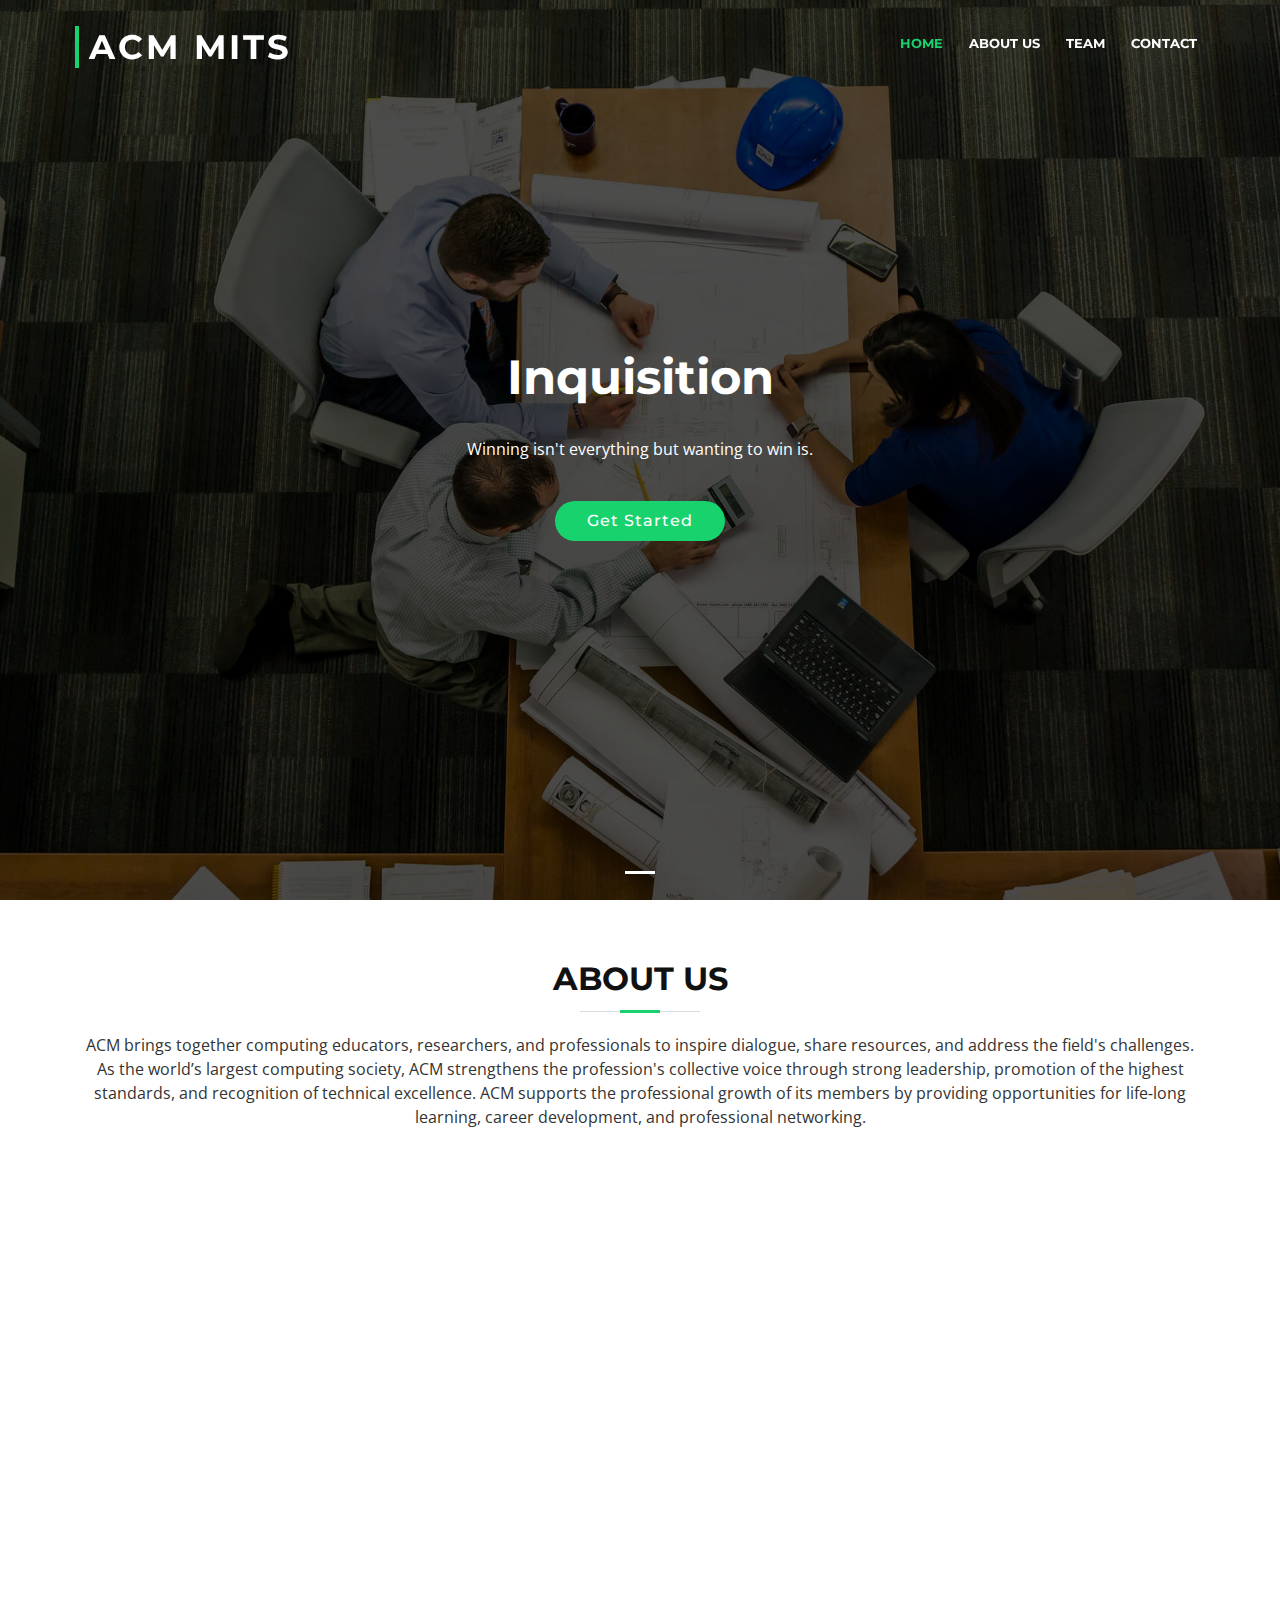
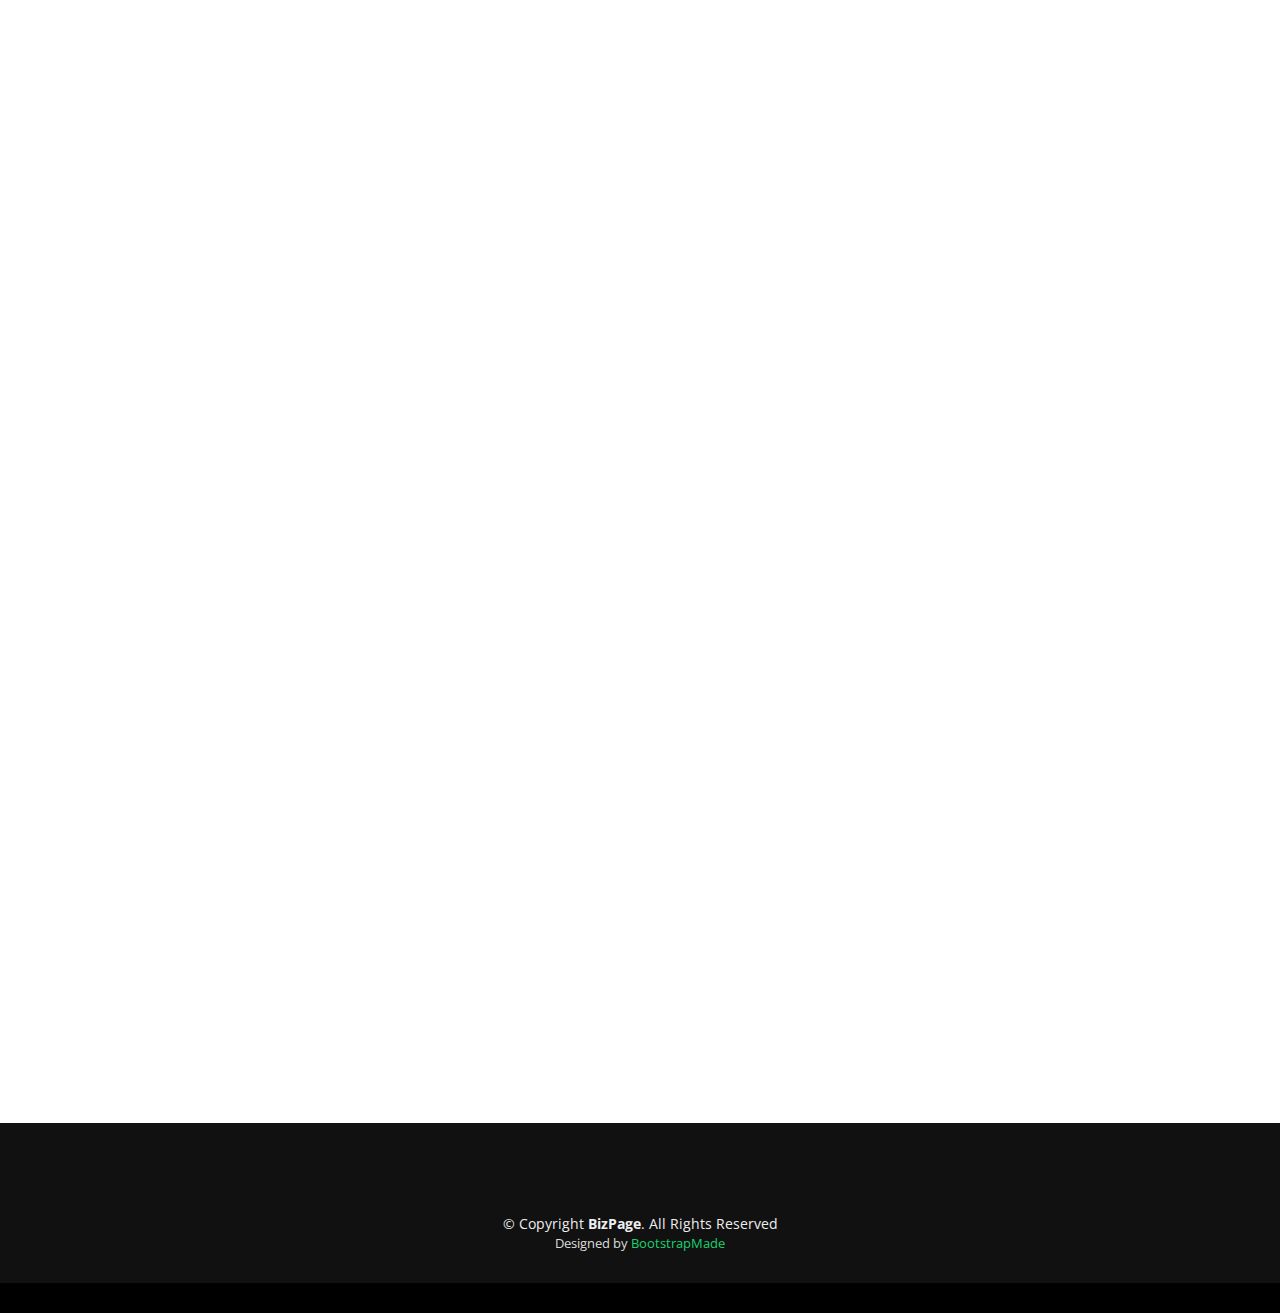
==== index.html @ 40d9eff8 "first Commit" ====
<!DOCTYPE html>
<html lang="en">
<head>
  <meta charset="utf-8">
  <title>BizPage Bootstrap Template</title>
  <meta content="width=device-width, initial-scale=1.0" name="viewport">
  <meta content="" name="keywords">
  <meta content="" name="description">

  <!-- Favicons -->
  <link href="img/favicon.png" rel="icon">
  <link href="img/apple-touch-icon.png" rel="apple-touch-icon">

  <!-- Google Fonts -->
  <link href="https://fonts.googleapis.com/css?family=Open+Sans:300,300i,400,400i,700,700i|Montserrat:300,400,500,700" rel="stylesheet">

  <!-- Bootstrap CSS File -->
  <link href="lib/bootstrap/css/bootstrap.min.css" rel="stylesheet">

  <!-- Libraries CSS Files -->
  <link href="lib/font-awesome/css/font-awesome.min.css" rel="stylesheet">
  <link href="lib/animate/animate.min.css" rel="stylesheet">
  <link href="lib/ionicons/css/ionicons.min.css" rel="stylesheet">
  <link href="lib/owlcarousel/assets/owl.carousel.min.css" rel="stylesheet">
  <link href="lib/lightbox/css/lightbox.min.css" rel="stylesheet">

  <!-- Main Stylesheet File -->
  <link href="css/style.css" rel="stylesheet">

  <!-- =======================================================
    Theme Name: BizPage
    Theme URL: https://bootstrapmade.com/bizpage-bootstrap-business-template/
    Author: BootstrapMade.com
    License: https://bootstrapmade.com/license/
  ======================================================= -->
</head>

<body>

  <!--==========================
    Header
  ============================-->
  <header id="header">
    <div class="container-fluid">

      <div id="logo" class="pull-left">
        <h1><a href="#intro" class="scrollto">ACM MITS</a></h1>
        <!-- Uncomment below if you prefer to use an image logo -->
        <!-- <a href="#intro"><img src="img/logo.png" alt="" title="" /></a>-->
      </div>

      <nav id="nav-menu-container">
        <ul class="nav-menu">
          <li class="menu-active"><a href="#intro">Home</a></li>
          <li><a href="#about">About Us</a></li>
         
          <li><a href="#team">Team</a></li>
         
          <li><a href="#contact">Contact</a></li>
        </ul>
      </nav><!-- #nav-menu-container -->
    </div>
  </header><!-- #header -->

  <!--==========================
    Intro Section
  ============================-->
  <section id="intro">
    <div class="intro-container">
      <div id="introCarousel" class="carousel  slide carousel-fade" data-ride="carousel">

        <ol class="carousel-indicators"></ol>

        <div class="carousel-inner" role="listbox">

          <div class="carousel-item active">
            <div class="carousel-background"><img src="img/intro-carousel/1.jpg" alt=""></div>
            <div class="carousel-container">
              <div class="carousel-content">
                <h2>Inquisition</h2>
                <p>Winning isn't everything but wanting to win is.</p>
                <a href="#Sign-in-with-google" class="btn-get-started scrollto">Get Started</a>
              </div>
            </div>
          </div>
        </div>
      </div>
    </div>
  </section><!-- #intro -->

  <main id="main">

    <!--==========================
      Featured Services Section
    ============================-->
<!-- #featured-services -->

    <!--==========================
      About Us Section
    ============================-->
    <section id="about">
      <div class="container">

        <header class="section-header">
          <h3>About Us</h3>
          <p>ACM brings together computing educators, researchers, and professionals to inspire dialogue, share resources, and address the field's challenges. As the world’s largest computing society, ACM strengthens the profession's collective voice through strong leadership, promotion of the highest standards, and recognition of technical excellence. ACM supports the professional growth of its members by providing opportunities for life‐long learning, career development, and professional networking.
</p>
        </header>

        <div class="row about-cols">

          <div class="col-md-4 wow fadeInUp">
            <div class="about-col">
              <div class="img">
                <img src="img/about-mission.jpg" alt="" class="img-fluid">
                <div class="icon"><i class="ion-ios-speedometer-outline"></i></div>
              </div>
              <h2 class="title"><a href="#">Our Mission</a></h2>
              <p>
                Lorem ipsum dolor sit amet, consectetur elit, sed do eiusmod tempor ut labore et dolore magna aliqua. Ut enim ad minim veniam, quis nostrud exercitation ullamco laboris nisi ut aliquip ex ea commodo consequat.
              </p>
            </div>
          </div>

          <div class="col-md-4 wow fadeInUp" data-wow-delay="0.1s">
            <div class="about-col">
              <div class="img">
                <img src="img/about-plan.jpg" alt="" class="img-fluid">
                <div class="icon"><i class="ion-ios-list-outline"></i></div>
              </div>
              <h2 class="title"><a href="#">Our Plan</a></h2>
              <p>
                Sed ut perspiciatis unde omnis iste natus error sit voluptatem  doloremque laudantium, totam rem aperiam, eaque ipsa quae ab illo inventore veritatis et quasi architecto beatae vitae dicta sunt explicabo.
              </p>
            </div>
          </div>

          <div class="col-md-4 wow fadeInUp" data-wow-delay="0.2s">
            <div class="about-col">
              <div class="img">
                <img src="img/about-vision.jpg" alt="" class="img-fluid">
                <div class="icon"><i class="ion-ios-eye-outline"></i></div>
              </div>
              <h2 class="title"><a href="#">Our Vision</a></h2>
              <p>
                Nemo enim ipsam voluptatem quia voluptas sit aut odit aut fugit, sed quia magni dolores eos qui ratione voluptatem sequi nesciunt Neque porro quisquam est, qui dolorem ipsum quia dolor sit amet.
              </p>
            </div>
          </div>

        </div>

      </div>
    </section><!-- #about -->

   
   

  

    <!--==========================
      Team Section
    ============================-->
    <section id="team">
      <div class="container">
        <div class="section-header wow fadeInUp">
          <h3>Team</h3>
          <p>Sed ut perspiciatis unde omnis iste natus error sit voluptatem accusantium doloremque</p>
        </div>

        <div class="row">

          <div class="col-lg-3 col-md-6 wow fadeInUp">
            <div class="member">
              <img src="img/team-1.jpg" class="img-fluid" alt="">
              <div class="member-info">
                <div class="member-info-content">
                  <h4>Walter White</h4>
                  <span>Chief Executive Officer</span>
                  <div class="social">
                    <a href=""><i class="fa fa-twitter"></i></a>
                    <a href=""><i class="fa fa-facebook"></i></a>
                    <a href=""><i class="fa fa-google-plus"></i></a>
                    <a href=""><i class="fa fa-linkedin"></i></a>
                  </div>
                </div>
              </div>
            </div>
          </div>

          <div class="col-lg-3 col-md-6 wow fadeInUp" data-wow-delay="0.1s">
            <div class="member">
              <img src="img/team-2.jpg" class="img-fluid" alt="">
              <div class="member-info">
                <div class="member-info-content">
                  <h4>Sarah Jhonson</h4>
                  <span>Product Manager</span>
                  <div class="social">
                    <a href=""><i class="fa fa-twitter"></i></a>
                    <a href=""><i class="fa fa-facebook"></i></a>
                    <a href=""><i class="fa fa-google-plus"></i></a>
                    <a href=""><i class="fa fa-linkedin"></i></a>
                  </div>
                </div>
              </div>
            </div>
          </div>

          <div class="col-lg-3 col-md-6 wow fadeInUp" data-wow-delay="0.2s">
            <div class="member">
              <img src="img/team-3.jpg" class="img-fluid" alt="">
              <div class="member-info">
                <div class="member-info-content">
                  <h4>William Anderson</h4>
                  <span>CTO</span>
                  <div class="social">
                    <a href=""><i class="fa fa-twitter"></i></a>
                    <a href=""><i class="fa fa-facebook"></i></a>
                    <a href=""><i class="fa fa-google-plus"></i></a>
                    <a href=""><i class="fa fa-linkedin"></i></a>
                  </div>
                </div>
              </div>
            </div>
          </div>

          <div class="col-lg-3 col-md-6 wow fadeInUp" data-wow-delay="0.3s">
            <div class="member">
              <img src="img/team-4.jpg" class="img-fluid" alt="">
              <div class="member-info">
                <div class="member-info-content">
                  <h4>Amanda Jepson</h4>
                  <span>Accountant</span>
                  <div class="social">
                    <a href=""><i class="fa fa-twitter"></i></a>
                    <a href=""><i class="fa fa-facebook"></i></a>
                    <a href=""><i class="fa fa-google-plus"></i></a>
                    <a href=""><i class="fa fa-linkedin"></i></a>
                  </div>
                </div>
              </div>
            </div>
          </div>

        </div>

      </div>
    </section><!-- #team -->

    <!--==========================
      Contact Section
    ============================-->
    <section id="contact" class="section-bg wow fadeInUp">
      <div class="container">

        <div class="section-header">
          <h3>Contact Us</h3>
          <p>Sed ut perspiciatis unde omnis iste natus error sit voluptatem accusantium doloremque</p>
        </div>

        <div class="row contact-info">

          <div class="col-md-4">
            <div class="contact-address">
              <i class="ion-ios-location-outline"></i>
              <h3>Address</h3>
              <address>A108 Adam Street, NY 535022, USA</address>
            </div>
          </div>

          <div class="col-md-4">
            <div class="contact-phone">
              <i class="ion-ios-telephone-outline"></i>
              <h3>Phone Number</h3>
              <p><a href="tel:+155895548855">+1 5589 55488 55</a></p>
            </div>
          </div>

          <div class="col-md-4">
            <div class="contact-email">
              <i class="ion-ios-email-outline"></i>
              <h3>Email</h3>
              <p><a href="mailto:info@example.com">info@example.com</a></p>
            </div>
          </div>

        </div>

        

  </main>

  <!--==========================
    Footer
  ============================-->
  <footer id="footer">
    <div class="footer-top">
      <div class="container">
    
    </div>

    <div class="container">
      <div class="copyright">
        &copy; Copyright <strong>BizPage</strong>. All Rights Reserved
      </div>
      <div class="credits">
        <!--
          All the links in the footer should remain intact.
          You can delete the links only if you purchased the pro version.
          Licensing information: https://bootstrapmade.com/license/
          Purchase the pro version with working PHP/AJAX contact form: https://bootstrapmade.com/buy/?theme=BizPage
        -->
        Designed by <a href="https://bootstrapmade.com/">BootstrapMade</a>
      </div>
    </div>
  </footer><!-- #footer -->

  <a href="#" class="back-to-top"><i class="fa fa-chevron-up"></i></a>
  <!-- Uncomment below i you want to use a preloader -->
  <!-- <div id="preloader"></div> -->

  <!-- JavaScript Libraries -->
  <script src="lib/jquery/jquery.min.js"></script>
  <script src="lib/jquery/jquery-migrate.min.js"></script>
  <script src="lib/bootstrap/js/bootstrap.bundle.min.js"></script>
  <script src="lib/easing/easing.min.js"></script>
  <script src="lib/superfish/hoverIntent.js"></script>
  <script src="lib/superfish/superfish.min.js"></script>
  <script src="lib/wow/wow.min.js"></script>
  <script src="lib/waypoints/waypoints.min.js"></script>
  <script src="lib/counterup/counterup.min.js"></script>
  <script src="lib/owlcarousel/owl.carousel.min.js"></script>
  <script src="lib/isotope/isotope.pkgd.min.js"></script>
  <script src="lib/lightbox/js/lightbox.min.js"></script>
  <script src="lib/touchSwipe/jquery.touchSwipe.min.js"></script>
  <!-- Contact Form JavaScript File -->
  <script src="contactform/contactform.js"></script>

  <!-- Template Main Javascript File -->
  <script src="js/main.js"></script>

</body>
</html>
---- css/style.css ----
/*
  Theme Name: BizPage
  Theme URL: https://bootstrapmade.com/bizpage-bootstrap-business-template/
  Author: BootstrapMade.com
  License: https://bootstrapmade.com/license/
*/

/*--------------------------------------------------------------
# General
--------------------------------------------------------------*/

body {
  background: #fff;
  color: #666666;
  font-family: "Open Sans", sans-serif;
}

a {
  color: #18d26e;
  transition: 0.5s;
}

a:hover,
a:active,
a:focus {
  color: #18d36e;
  outline: none;
  text-decoration: none;
}

p {
  padding: 0;
  margin: 0 0 30px 0;
}

h1,
h2,
h3,
h4,
h5,
h6 {
  font-family: "Montserrat", sans-serif;
  font-weight: 400;
  margin: 0 0 20px 0;
  padding: 0;
}

/* Back to top button */

.back-to-top {
  position: fixed;
  display: none;
  background: #18d26e;
  color: #fff;
  width: 44px;
  height: 44px;
  text-align: center;
  line-height: 1;
  font-size: 16px;
  border-radius: 50%;
  right: 15px;
  bottom: 15px;
  transition: background 0.5s;
  z-index: 11;
}

.back-to-top i {
  padding-top: 12px;
  color: #fff;
}

/* Prelaoder */

#preloader {
  position: fixed;
  top: 0;
  left: 0;
  right: 0;
  bottom: 0;
  z-index: 9999;
  overflow: hidden;
  background: #fff;
}

#preloader:before {
  content: "";
  position: fixed;
  top: calc(50% - 30px);
  left: calc(50% - 30px);
  border: 6px solid #f2f2f2;
  border-top: 6px solid #18d26e;
  border-radius: 50%;
  width: 60px;
  height: 60px;
  -webkit-animation: animate-preloader 1s linear infinite;
  animation: animate-preloader 1s linear infinite;
}

@-webkit-keyframes animate-preloader {
  0% {
    -webkit-transform: rotate(0deg);
    transform: rotate(0deg);
  }

  100% {
    -webkit-transform: rotate(360deg);
    transform: rotate(360deg);
  }
}

@keyframes animate-preloader {
  0% {
    -webkit-transform: rotate(0deg);
    transform: rotate(0deg);
  }

  100% {
    -webkit-transform: rotate(360deg);
    transform: rotate(360deg);
  }
}

/*--------------------------------------------------------------
# Header
--------------------------------------------------------------*/

#header {
  padding: 30px 0;
  height: 92px;
  position: fixed;
  left: 0;
  top: 0;
  right: 0;
  transition: all 0.5s;
  z-index: 997;
}

#header.header-scrolled {
  background: rgba(0, 0, 0, 0.9);
  padding: 20px 0;
  height: 72px;
  transition: all 0.5s;
}

#header #logo {
  float: left;
}

#header #logo h1 {
  font-size: 34px;
  margin: 0;
  padding: 0;
  line-height: 1;
  font-family: "Montserrat", sans-serif;
  font-weight: 700;
  letter-spacing: 3px;
}

#header #logo h1 a,
#header #logo h1 a:hover {
  color: #fff;
  padding-left: 10px;
  border-left: 4px solid #18d26e;
}

#header #logo img {
  padding: 0;
  margin: 0;
}

/*--------------------------------------------------------------
# Intro Section
--------------------------------------------------------------*/

#intro {
  display: table;
  width: 100%;
  height: 100vh;
  background: #000;
}

#intro .carousel-item {
  width: 100%;
  height: 100vh;
  background-size: cover;
  background-position: center;
  background-repeat: no-repeat;
}

#intro .carousel-item::before {
  content: '';
  background-color: rgba(0, 0, 0, 0.7);
  position: absolute;
  height: 100%;
  width: 100%;
  top: 0;
  right: 0;
  left: 0;
  bottom: 0;
}

#intro .carousel-container {
  display: -webkit-box;
  display: -webkit-flex;
  display: -ms-flexbox;
  display: flex;
  -webkit-box-pack: center;
  -webkit-justify-content: center;
  -ms-flex-pack: center;
  justify-content: center;
  -webkit-box-align: center;
  -webkit-align-items: center;
  -ms-flex-align: center;
  align-items: center;
  position: absolute;
  bottom: 0;
  top: 0;
  left: 0;
  right: 0;
}

#intro .carousel-background img {
  max-width: 100%;
}

#intro .carousel-content {
  text-align: center;
}

#intro h2 {
  color: #fff;
  margin-bottom: 30px;
  font-size: 48px;
  font-weight: 700;
}

#intro p {
  width: 80%;
  margin: 0 auto 30px auto;
  color: #fff;
}

#intro .carousel-fade {
  overflow: hidden;
}

#intro .carousel-fade .carousel-inner .carousel-item {
  transition-property: opacity;
}

#intro .carousel-fade .carousel-inner .carousel-item,
#intro .carousel-fade .carousel-inner .active.carousel-item-left,
#intro .carousel-fade .carousel-inner .active.carousel-item-right {
  opacity: 0;
}

#intro .carousel-fade .carousel-inner .active,
#intro .carousel-fade .carousel-inner .carousel-item-next.carousel-item-left,
#intro .carousel-fade .carousel-inner .carousel-item-prev.carousel-item-right {
  opacity: 1;
  transition: 0.5s;
}

#intro .carousel-fade .carousel-inner .carousel-item-next,
#intro .carousel-fade .carousel-inner .carousel-item-prev,
#intro .carousel-fade .carousel-inner .active.carousel-item-left,
#intro .carousel-fade .carousel-inner .active.carousel-item-right {
  left: 0;
  -webkit-transform: translate3d(0, 0, 0);
  transform: translate3d(0, 0, 0);
}

#intro .carousel-control-prev,
#intro .carousel-control-next {
  width: 10%;
}

#intro .carousel-control-next-icon,
#intro .carousel-control-prev-icon {
  background: none;
  font-size: 32px;
  line-height: 1;
}

#intro .carousel-indicators li {
  cursor: pointer;
}

#intro .btn-get-started {
  font-family: "Montserrat", sans-serif;
  font-weight: 500;
  font-size: 16px;
  letter-spacing: 1px;
  display: inline-block;
  padding: 8px 32px;
  border-radius: 50px;
  transition: 0.5s;
  margin: 10px;
  color: #fff;
  background: #18d26e;
}

#intro .btn-get-started:hover {
  background: #fff;
  color: #18d26e;
}

/*--------------------------------------------------------------
# Navigation Menu
--------------------------------------------------------------*/

/* Nav Menu Essentials */

.nav-menu,
.nav-menu * {
  margin: 0;
  padding: 0;
  list-style: none;
}

.nav-menu ul {
  position: absolute;
  display: none;
  top: 100%;
  left: 0;
  z-index: 99;
}

.nav-menu li {
  position: relative;
  white-space: nowrap;
}

.nav-menu > li {
  float: left;
}

.nav-menu li:hover > ul,
.nav-menu li.sfHover > ul {
  display: block;
}

.nav-menu ul ul {
  top: 0;
  left: 100%;
}

.nav-menu ul li {
  min-width: 180px;
}

/* Nav Menu Arrows */

.sf-arrows .sf-with-ul {
  padding-right: 30px;
}

.sf-arrows .sf-with-ul:after {
  content: "\f107";
  position: absolute;
  right: 15px;
  font-family: FontAwesome;
  font-style: normal;
  font-weight: normal;
}

.sf-arrows ul .sf-with-ul:after {
  content: "\f105";
}

/* Nav Meu Container */

#nav-menu-container {
  float: right;
  margin: 0;
}

/* Nav Meu Styling */

.nav-menu a {
  padding: 0 8px 10px 8px;
  text-decoration: none;
  display: inline-block;
  color: #fff;
  font-family: "Montserrat", sans-serif;
  font-weight: 700;
  font-size: 13px;
  text-transform: uppercase;
  outline: none;
}

.nav-menu li:hover > a,
.nav-menu > .menu-active > a {
  color: #18d26e;
}

.nav-menu > li {
  margin-left: 10px;
}

.nav-menu ul {
  margin: 4px 0 0 0;
  padding: 10px;
  box-shadow: 0px 0px 30px rgba(127, 137, 161, 0.25);
  background: #fff;
}

.nav-menu ul li {
  transition: 0.3s;
}

.nav-menu ul li a {
  padding: 10px;
  color: #333;
  transition: 0.3s;
  display: block;
  font-size: 13px;
  text-transform: none;
}

.nav-menu ul li:hover > a {
  color: #18d26e;
}

.nav-menu ul ul {
  margin: 0;
}

/* Mobile Nav Toggle */

#mobile-nav-toggle {
  position: fixed;
  right: 0;
  top: 0;
  z-index: 999;
  margin: 20px 20px 0 0;
  border: 0;
  background: none;
  font-size: 24px;
  display: none;
  transition: all 0.4s;
  outline: none;
  cursor: pointer;
}

#mobile-nav-toggle i {
  color: #fff;
}

/* Mobile Nav Styling */

#mobile-nav {
  position: fixed;
  top: 0;
  padding-top: 18px;
  bottom: 0;
  z-index: 998;
  background: rgba(0, 0, 0, 0.8);
  left: -260px;
  width: 260px;
  overflow-y: auto;
  transition: 0.4s;
}

#mobile-nav ul {
  padding: 0;
  margin: 0;
  list-style: none;
}

#mobile-nav ul li {
  position: relative;
}

#mobile-nav ul li a {
  color: #fff;
  font-size: 13px;
  text-transform: uppercase;
  overflow: hidden;
  padding: 10px 22px 10px 15px;
  position: relative;
  text-decoration: none;
  width: 100%;
  display: block;
  outline: none;
  font-weight: 700;
  font-family: "Montserrat", sans-serif;
}

#mobile-nav ul li a:hover {
  color: #18d26e;
}

#mobile-nav ul li li {
  padding-left: 30px;
}

#mobile-nav ul li.menu-active a {
  color: #18d26e;
}

#mobile-nav ul .menu-has-children i {
  position: absolute;
  right: 0;
  z-index: 99;
  padding: 15px;
  cursor: pointer;
  color: #fff;
}

#mobile-nav ul .menu-has-children i.fa-chevron-up {
  color: #18d26e;
}

#mobile-nav ul .menu-has-children li a {
  text-transform: none;
}

#mobile-nav ul .menu-item-active {
  color: #18d26e;
}

#mobile-body-overly {
  width: 100%;
  height: 100%;
  z-index: 997;
  top: 0;
  left: 0;
  position: fixed;
  background: rgba(0, 0, 0, 0.7);
  display: none;
}

/* Mobile Nav body classes */

body.mobile-nav-active {
  overflow: hidden;
}

body.mobile-nav-active #mobile-nav {
  left: 0;
}

body.mobile-nav-active #mobile-nav-toggle {
  color: #fff;
}

/*--------------------------------------------------------------
# Sections
--------------------------------------------------------------*/

/* Sections Header
--------------------------------*/

.section-header h3 {
  font-size: 32px;
  color: #111;
  text-transform: uppercase;
  text-align: center;
  font-weight: 700;
  position: relative;
  padding-bottom: 15px;
}

.section-header h3::before {
  content: '';
  position: absolute;
  display: block;
  width: 120px;
  height: 1px;
  background: #ddd;
  bottom: 1px;
  left: calc(50% - 60px);
}

.section-header h3::after {
  content: '';
  position: absolute;
  display: block;
  width: 40px;
  height: 3px;
  background: #18d26e;
  bottom: 0;
  left: calc(50% - 20px);
}

.section-header p {
  text-align: center;
  padding-bottom: 30px;
  color: #333;
}

/* Section with background
--------------------------------*/

.section-bg {
  background: #f7f7f7;
}

/* Featured Services Section
--------------------------------*/

#featured-services {
  background: #000;
}

#featured-services .box {
  padding: 30px 20px;
}

#featured-services .box-bg {
  background-image: linear-gradient(0deg, #000000 0%, #242323 50%, #000000 100%);
}

#featured-services i {
  color: #18d26e;
  font-size: 48px;
  display: inline-block;
  line-height: 1;
}

#featured-services h4 {
  font-weight: 400;
  margin: 15px 0;
  font-size: 18px;
}

#featured-services h4 a {
  color: #fff;
}

#featured-services h4 a:hover {
  color: #18d26e;
}

#featured-services p {
  font-size: 14px;
  line-height: 24px;
  color: #fff;
  margin-bottom: 0;
}

/* About Us Section
--------------------------------*/

#about {
  background: url("../img/about-bg.jpg") center top no-repeat fixed;
  background-size: cover;
  padding: 60px 0 40px 0;
  position: relative;
}

#about::before {
  content: '';
  position: absolute;
  left: 0;
  right: 0;
  top: 0;
  bottom: 0;
  background: rgba(255, 255, 255, 0.92);
  z-index: 9;
}

#about .container {
  position: relative;
  z-index: 10;
}

#about .about-col {
  background: #fff;
  border-radius: 0 0 4px 4px;
  box-shadow: 0px 2px 12px rgba(0, 0, 0, 0.08);
  margin-bottom: 20px;
}

#about .about-col .img {
  position: relative;
}

#about .about-col .img img {
  border-radius: 4px 4px 0 0;
}

#about .about-col .icon {
  width: 64px;
  height: 64px;
  padding-top: 8px;
  text-align: center;
  position: absolute;
  background-color: #18d26e;
  border-radius: 50%;
  text-align: center;
  border: 4px solid #fff;
  left: calc( 50% - 32px);
  bottom: -30px;
  transition: 0.3s;
}

#about .about-col i {
  font-size: 36px;
  line-height: 1;
  color: #fff;
  transition: 0.3s;
}

#about .about-col:hover .icon {
  background-color: #fff;
}

#about .about-col:hover i {
  color: #18d26e;
}

#about .about-col h2 {
  color: #000;
  text-align: center;
  font-weight: 700;
  font-size: 20px;
  padding: 0;
  margin: 40px 0 12px 0;
}

#about .about-col h2 a {
  color: #000;
}

#about .about-col h2 a:hover {
  color: #18d26e;
}

#about .about-col p {
  font-size: 14px;
  line-height: 24px;
  color: #333;
  margin-bottom: 0;
  padding: 0 20px 20px 20px;
}

/* Services Section
--------------------------------*/

#services {
  background: #fff;
  background-size: cover;
  padding: 60px 0 40px 0;
}

#services .box {
  margin-bottom: 30px;
}

#services .icon {
  float: left;
}

#services .icon i {
  color: #18d26e;
  font-size: 36px;
  line-height: 1;
  transition: 0.5s;
}

#services .title {
  margin-left: 60px;
  font-weight: 700;
  margin-bottom: 15px;
  font-size: 18px;
}

#services .title a {
  color: #111;
}

#services .box:hover .title a {
  color: #18d26e;
}

#services .description {
  font-size: 14px;
  margin-left: 60px;
  line-height: 24px;
  margin-bottom: 0;
}

/* Call To Action Section
--------------------------------*/

#call-to-action {
  background: linear-gradient(rgba(0, 142, 99, 0.1), rgba(0, 0, 0, 0.1)), url(../img/call-to-action-bg.jpg) fixed center center;
  background-size: cover;
  padding: 60px 0;
}

#call-to-action h3 {
  color: #fff;
  font-size: 28px;
  font-weight: 700;
}

#call-to-action p {
  color: #fff;
}

#call-to-action .cta-btn {
  font-family: "Montserrat", sans-serif;
  text-transform: uppercase;
  font-weight: 500;
  font-size: 16px;
  letter-spacing: 1px;
  display: inline-block;
  padding: 8px 28px;
  border-radius: 25px;
  transition: 0.5s;
  margin-top: 10px;
  border: 2px solid #fff;
  color: #fff;
}

#call-to-action .cta-btn:hover {
  background: #18d26e;
  border: 2px solid #18d26e;
}

/* Call To Action Section
--------------------------------*/

#skills {
  padding: 60px 0;
}

#skills .progress {
  height: 35px;
  margin-bottom: 10px;
}

#skills .progress .skill {
  font-family: "Open Sans", sans-serif;
  line-height: 35px;
  padding: 0;
  margin: 0 0 0 20px;
  text-transform: uppercase;
}

#skills .progress .skill .val {
  float: right;
  font-style: normal;
  margin: 0 20px 0 0;
}

#skills .progress-bar {
  width: 1px;
  text-align: left;
  transition: .9s;
}

/* Facts Section
--------------------------------*/

#facts {
  background: url("../img/facts-bg.jpg") center top no-repeat fixed;
  background-size: cover;
  padding: 60px 0 0 0;
  position: relative;
}

#facts::before {
  content: '';
  position: absolute;
  left: 0;
  right: 0;
  top: 0;
  bottom: 0;
  background: rgba(255, 255, 255, 0.88);
  z-index: 9;
}

#facts .container {
  position: relative;
  z-index: 10;
}

#facts .counters span {
  font-family: "Montserrat", sans-serif;
  font-weight: bold;
  font-size: 48px;
  display: block;
  color: #18d26e;
}

#facts .counters p {
  padding: 0;
  margin: 0 0 20px 0;
  font-family: "Montserrat", sans-serif;
  font-size: 14px;
  color: #111;
}

#facts .facts-img {
  text-align: center;
  padding-top: 30px;
}

/* Portfolio Section
--------------------------------*/

#portfolio {
  padding: 60px 0;
}

#portfolio #portfolio-flters {
  padding: 0;
  margin: 5px 0 35px 0;
  list-style: none;
  text-align: center;
}

#portfolio #portfolio-flters li {
  cursor: pointer;
  margin: 15px 15px 15px 0;
  display: inline-block;
  padding: 10px 20px;
  font-size: 12px;
  line-height: 20px;
  color: #666666;
  border-radius: 4px;
  text-transform: uppercase;
  background: #fff;
  margin-bottom: 5px;
  transition: all 0.3s ease-in-out;
}

#portfolio #portfolio-flters li:hover,
#portfolio #portfolio-flters li.filter-active {
  background: #18d26e;
  color: #fff;
}

#portfolio #portfolio-flters li:last-child {
  margin-right: 0;
}

#portfolio .portfolio-wrap {
  box-shadow: 0px 2px 12px rgba(0, 0, 0, 0.08);
  transition: 0.3s;
}

#portfolio .portfolio-wrap:hover {
  box-shadow: 0px 4px 14px rgba(0, 0, 0, 0.16);
}

#portfolio .portfolio-item {
  position: relative;
  height: 360px;
  overflow: hidden;
}

#portfolio .portfolio-item figure {
  background: #000;
  overflow: hidden;
  height: 240px;
  position: relative;
  border-radius: 4px 4px 0 0;
  margin: 0;
}

#portfolio .portfolio-item figure:hover img {
  opacity: 0.4;
  transition: 0.3s;
}

#portfolio .portfolio-item figure .link-preview,
#portfolio .portfolio-item figure .link-details {
  position: absolute;
  display: inline-block;
  opacity: 0;
  line-height: 1;
  text-align: center;
  width: 36px;
  height: 36px;
  background: #fff;
  border-radius: 50%;
  transition: 0.2s linear;
}

#portfolio .portfolio-item figure .link-preview i,
#portfolio .portfolio-item figure .link-details i {
  padding-top: 6px;
  font-size: 22px;
  color: #333;
}

#portfolio .portfolio-item figure .link-preview:hover,
#portfolio .portfolio-item figure .link-details:hover {
  background: #18d26e;
}

#portfolio .portfolio-item figure .link-preview:hover i,
#portfolio .portfolio-item figure .link-details:hover i {
  color: #fff;
}

#portfolio .portfolio-item figure .link-preview {
  left: calc(50% - 38px);
  top: calc(50% - 18px);
}

#portfolio .portfolio-item figure .link-details {
  right: calc(50% - 38px);
  top: calc(50% - 18px);
}

#portfolio .portfolio-item figure:hover .link-preview {
  opacity: 1;
  left: calc(50% - 44px);
}

#portfolio .portfolio-item figure:hover .link-details {
  opacity: 1;
  right: calc(50% - 44px);
}

#portfolio .portfolio-item .portfolio-info {
  background: #fff;
  text-align: center;
  padding: 30px;
  height: 90px;
  border-radius: 0 0 3px 3px;
}

#portfolio .portfolio-item .portfolio-info h4 {
  font-size: 18px;
  line-height: 1px;
  font-weight: 700;
  margin-bottom: 18px;
  padding-bottom: 0;
}

#portfolio .portfolio-item .portfolio-info h4 a {
  color: #333;
}

#portfolio .portfolio-item .portfolio-info h4 a:hover {
  color: #18d26e;
}

#portfolio .portfolio-item .portfolio-info p {
  padding: 0;
  margin: 0;
  color: #b8b8b8;
  font-weight: 500;
  font-size: 14px;
  text-transform: uppercase;
}

/* Clients Section
--------------------------------*/

#clients {
  padding: 60px 0;
}

#clients img {
  max-width: 100%;
  opacity: 0.5;
  transition: 0.3s;
  padding: 15px 0;
}

#clients img:hover {
  opacity: 1;
}

#clients .owl-nav,
#clients .owl-dots {
  margin-top: 5px;
  text-align: center;
}

#clients .owl-dot {
  display: inline-block;
  margin: 0 5px;
  width: 12px;
  height: 12px;
  border-radius: 50%;
  background-color: #ddd;
}

#clients .owl-dot.active {
  background-color: #18d26e;
}

/* Testimonials Section
--------------------------------*/

#testimonials {
  padding: 60px 0;
}

#testimonials .section-header {
  margin-bottom: 40px;
}

#testimonials .testimonial-item {
  text-align: center;
}

#testimonials .testimonial-item .testimonial-img {
  width: 120px;
  border-radius: 50%;
  border: 4px solid #fff;
  margin: 0 auto;
}

#testimonials .testimonial-item h3 {
  font-size: 20px;
  font-weight: bold;
  margin: 10px 0 5px 0;
  color: #111;
}

#testimonials .testimonial-item h4 {
  font-size: 14px;
  color: #999;
  margin: 0 0 15px 0;
}

#testimonials .testimonial-item .quote-sign-left {
  margin-top: -15px;
  padding-right: 10px;
  display: inline-block;
  width: 37px;
}

#testimonials .testimonial-item .quote-sign-right {
  margin-bottom: -15px;
  padding-left: 10px;
  display: inline-block;
  max-width: 100%;
  width: 37px;
}

#testimonials .testimonial-item p {
  font-style: italic;
  margin: 0 auto 15px auto;
}

#testimonials .owl-nav,
#testimonials .owl-dots {
  margin-top: 5px;
  text-align: center;
}

#testimonials .owl-dot {
  display: inline-block;
  margin: 0 5px;
  width: 12px;
  height: 12px;
  border-radius: 50%;
  background-color: #ddd;
}

#testimonials .owl-dot.active {
  background-color: #18d26e;
}

/* Team Section
--------------------------------*/

#team {
  background: #fff;
  padding: 60px 0;
}

#team .member {
  text-align: center;
  margin-bottom: 20px;
  background: #000;
  position: relative;
}

#team .member .member-info {
  opacity: 0;
  display: -webkit-box;
  display: -webkit-flex;
  display: -ms-flexbox;
  display: flex;
  -webkit-box-pack: center;
  -webkit-justify-content: center;
  -ms-flex-pack: center;
  justify-content: center;
  -webkit-box-align: center;
  -webkit-align-items: center;
  -ms-flex-align: center;
  align-items: center;
  position: absolute;
  bottom: 0;
  top: 0;
  left: 0;
  right: 0;
  transition: 0.2s;
}

#team .member .member-info-content {
  margin-top: -50px;
  transition: margin 0.2s;
}

#team .member:hover .member-info {
  background: rgba(0, 0, 0, 0.7);
  opacity: 1;
  transition: 0.4s;
}

#team .member:hover .member-info-content {
  margin-top: 0;
  transition: margin 0.4s;
}

#team .member h4 {
  font-weight: 700;
  margin-bottom: 2px;
  font-size: 18px;
  color: #fff;
}

#team .member span {
  font-style: italic;
  display: block;
  font-size: 13px;
  color: #fff;
}

#team .member .social {
  margin-top: 15px;
}

#team .member .social a {
  transition: none;
  color: #fff;
}

#team .member .social a:hover {
  color: #18d26e;
}

#team .member .social i {
  font-size: 18px;
  margin: 0 2px;
}

/* Contact Section
--------------------------------*/

#contact {
  padding: 60px 0;
}

#contact .contact-info {
  margin-bottom: 20px;
  text-align: center;
}

#contact .contact-info i {
  font-size: 48px;
  display: inline-block;
  margin-bottom: 10px;
  color: #18d26e;
}

#contact .contact-info address,
#contact .contact-info p {
  margin-bottom: 0;
  color: #000;
}

#contact .contact-info h3 {
  font-size: 18px;
  margin-bottom: 15px;
  font-weight: bold;
  text-transform: uppercase;
  color: #999;
}

#contact .contact-info a {
  color: #000;
}

#contact .contact-info a:hover {
  color: #18d26e;
}

#contact .contact-address,
#contact .contact-phone,
#contact .contact-email {
  margin-bottom: 20px;
}

#contact .form #sendmessage {
  color: #18d26e;
  border: 1px solid #18d26e;
  display: none;
  text-align: center;
  padding: 15px;
  font-weight: 600;
  margin-bottom: 15px;
}

#contact .form #errormessage {
  color: red;
  display: none;
  border: 1px solid red;
  text-align: center;
  padding: 15px;
  font-weight: 600;
  margin-bottom: 15px;
}

#contact .form #sendmessage.show,
#contact .form #errormessage.show,
#contact .form .show {
  display: block;
}

#contact .form .validation {
  color: red;
  display: none;
  margin: 0 0 20px;
  font-weight: 400;
  font-size: 13px;
}

#contact .form input,
#contact .form textarea {
  padding: 10px 14px;
  border-radius: 0;
  box-shadow: none;
  font-size: 15px;
}

#contact .form button[type="submit"] {
  background: #18d26e;
  border: 0;
  padding: 10px 30px;
  color: #fff;
  transition: 0.4s;
  cursor: pointer;
}

#contact .form button[type="submit"]:hover {
  background: #13a456;
}

/*--------------------------------------------------------------
# Footer
--------------------------------------------------------------*/

#footer {
  background: #000;
  padding: 0 0 30px 0;
  color: #eee;
  font-size: 14px;
}

#footer .footer-top {
  background: #111;
  padding: 60px 0 30px 0;
}

#footer .footer-top .footer-info {
  margin-bottom: 30px;
}

#footer .footer-top .footer-info h3 {
  font-size: 34px;
  margin: 0 0 20px 0;
  padding: 2px 0 2px 10px;
  line-height: 1;
  font-family: "Montserrat", sans-serif;
  font-weight: 700;
  letter-spacing: 3px;
  border-left: 4px solid #18d26e;
}

#footer .footer-top .footer-info p {
  font-size: 14px;
  line-height: 24px;
  margin-bottom: 0;
  font-family: "Montserrat", sans-serif;
  color: #eee;
}

#footer .footer-top .social-links a {
  font-size: 18px;
  display: inline-block;
  background: #333;
  color: #eee;
  line-height: 1;
  padding: 8px 0;
  margin-right: 4px;
  border-radius: 50%;
  text-align: center;
  width: 36px;
  height: 36px;
  transition: 0.3s;
}

#footer .footer-top .social-links a:hover {
  background: #18d26e;
  color: #fff;
}

#footer .footer-top h4 {
  font-size: 14px;
  font-weight: bold;
  color: #fff;
  text-transform: uppercase;
  position: relative;
  padding-bottom: 12px;
}

#footer .footer-top h4::before,
#footer .footer-top h4::after {
  content: '';
  position: absolute;
  left: 0;
  bottom: 0;
  height: 2px;
}

#footer .footer-top h4::before {
  right: 0;
  background: #555;
}

#footer .footer-top h4::after {
  background: #18d26e;
  width: 60px;
}

#footer .footer-top .footer-links {
  margin-bottom: 30px;
}

#footer .footer-top .footer-links ul {
  list-style: none;
  padding: 0;
  margin: 0;
}

#footer .footer-top .footer-links ul i {
  padding-right: 8px;
  color: #ddd;
}

#footer .footer-top .footer-links ul li {
  border-bottom: 1px solid #333;
  padding: 10px 0;
}

#footer .footer-top .footer-links ul li:first-child {
  padding-top: 0;
}

#footer .footer-top .footer-links ul a {
  color: #eee;
}

#footer .footer-top .footer-links ul a:hover {
  color: #18d26e;
}

#footer .footer-top .footer-contact {
  margin-bottom: 30px;
}

#footer .footer-top .footer-contact p {
  line-height: 26px;
}

#footer .footer-top .footer-newsletter {
  margin-bottom: 30px;
}

#footer .footer-top .footer-newsletter input[type="email"] {
  border: 0;
  padding: 6px 8px;
  width: 65%;
}

#footer .footer-top .footer-newsletter input[type="submit"] {
  background: #18d26e;
  border: 0;
  width: 35%;
  padding: 6px 0;
  text-align: center;
  color: #fff;
  transition: 0.3s;
  cursor: pointer;
}

#footer .footer-top .footer-newsletter input[type="submit"]:hover {
  background: #13a456;
}

#footer .copyright {
  text-align: center;
  padding-top: 30px;
}

#footer .credits {
  text-align: center;
  font-size: 13px;
  color: #ddd;
}

/*--------------------------------------------------------------
# Responsive Media Queries
--------------------------------------------------------------*/

@media (min-width: 768px) {
  #contact .contact-address,
  #contact .contact-phone,
  #contact .contact-email {
    padding: 20px 0;
  }

  #contact .contact-phone {
    border-left: 1px solid #ddd;
    border-right: 1px solid #ddd;
  }
}

@media (min-width: 992px) {
  #testimonials .testimonial-item p {
    width: 80%;
  }
}

@media (min-width: 1024px) {
  #header #logo {
    padding-left: 60px;
  }

  #intro p {
    width: 100%;
  
  }

  #intro .carousel-control-prev,
  #intro .carousel-control-next {
    width: 5%;
  }

  #nav-menu-container {
    padding-right: 60px;
  }
}

@media (max-width: 768px) {
  .back-to-top {
    bottom: 15px;
  }

  #header #logo h1 {
    font-size: 28px;
  }

  #header #logo img {
    max-height: 40px;
  }

  #intro h2 {
    font-size: 28px;
  }

  #nav-menu-container {
    display: none;
  }

  #mobile-nav-toggle {
    display: inline;
  }
}
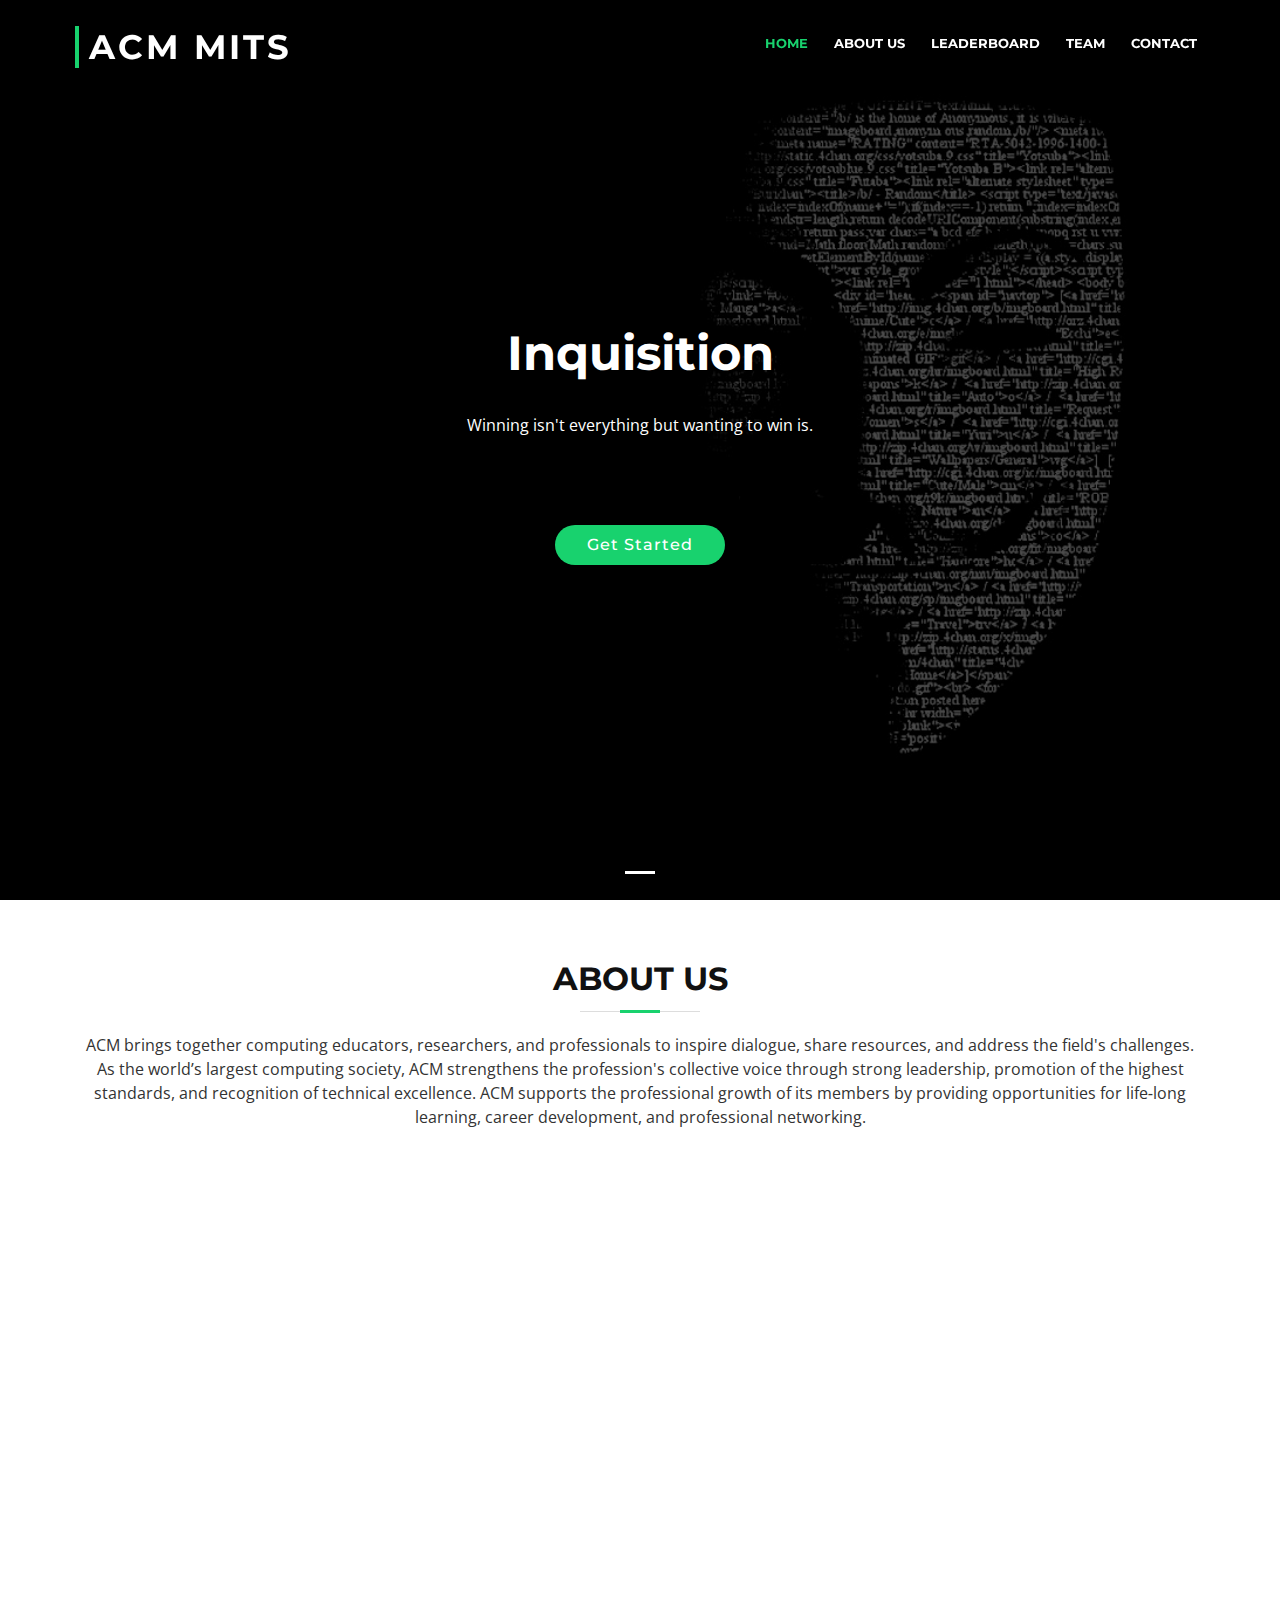
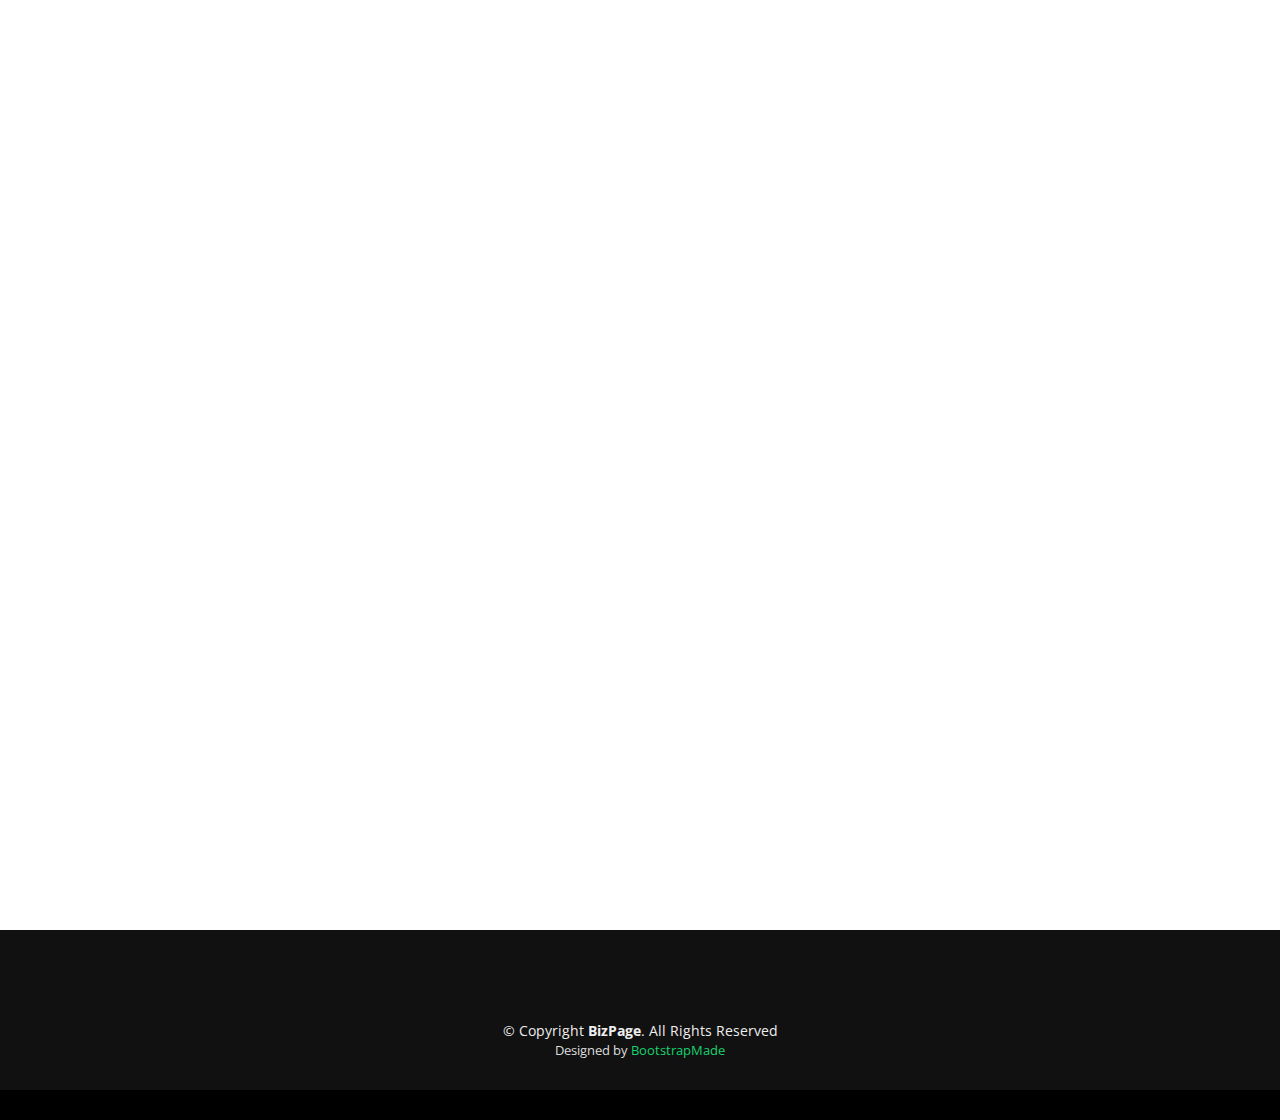
==== commit e0879cdb: "leaderboard added" ====
--- a/index.html
+++ b/index.html
@@ -2,7 +2,7 @@
 <html lang="en">
 <head>
   <meta charset="utf-8">
-  <title>BizPage Bootstrap Template</title>
+  <title>Inquisition | MITS ACM</title>
   <meta content="width=device-width, initial-scale=1.0" name="viewport">
   <meta content="" name="keywords">
   <meta content="" name="description">
@@ -53,7 +53,7 @@
         <ul class="nav-menu">
           <li class="menu-active"><a href="#intro">Home</a></li>
           <li><a href="#about">About Us</a></li>
-         
+          <li><a href="leaderboard.html">Leaderboard</a></li>
           <li><a href="#team">Team</a></li>
          
           <li><a href="#contact">Contact</a></li>
@@ -74,11 +74,13 @@
         <div class="carousel-inner" role="listbox">
 
           <div class="carousel-item active">
-            <div class="carousel-background"><img src="img/intro-carousel/1.jpg" alt=""></div>
+            <div class="carousel-background"><img src="img/intro-carousel/mask.jpg" alt=""></div>
             <div class="carousel-container">
               <div class="carousel-content">
                 <h2>Inquisition</h2>
                 <p>Winning isn't everything but wanting to win is.</p>
+                <br>
+                <br>
                 <a href="#Sign-in-with-google" class="btn-get-started scrollto">Get Started</a>
               </div>
             </div>
@@ -107,46 +109,25 @@
 </p>
         </header>
 
-        <div class="row about-cols">
-
-          <div class="col-md-4 wow fadeInUp">
+        <div class="row about-cols offset-3">
+
+          <div class="col-md-8 wow fadeInUp align-items-center">
             <div class="about-col">
               <div class="img">
-                <img src="img/about-mission.jpg" alt="" class="img-fluid">
+                
                 <div class="icon"><i class="ion-ios-speedometer-outline"></i></div>
-              </div>
-              <h2 class="title"><a href="#">Our Mission</a></h2>
-              <p>
-                Lorem ipsum dolor sit amet, consectetur elit, sed do eiusmod tempor ut labore et dolore magna aliqua. Ut enim ad minim veniam, quis nostrud exercitation ullamco laboris nisi ut aliquip ex ea commodo consequat.
-              </p>
-            </div>
-          </div>
-
-          <div class="col-md-4 wow fadeInUp" data-wow-delay="0.1s">
-            <div class="about-col">
-              <div class="img">
-                <img src="img/about-plan.jpg" alt="" class="img-fluid">
-                <div class="icon"><i class="ion-ios-list-outline"></i></div>
-              </div>
-              <h2 class="title"><a href="#">Our Plan</a></h2>
-              <p>
-                Sed ut perspiciatis unde omnis iste natus error sit voluptatem  doloremque laudantium, totam rem aperiam, eaque ipsa quae ab illo inventore veritatis et quasi architecto beatae vitae dicta sunt explicabo.
-              </p>
-            </div>
-          </div>
-
-          <div class="col-md-4 wow fadeInUp" data-wow-delay="0.2s">
-            <div class="about-col">
-              <div class="img">
-                <img src="img/about-vision.jpg" alt="" class="img-fluid">
-                <div class="icon"><i class="ion-ios-eye-outline"></i></div>
-              </div>
-              <h2 class="title"><a href="#">Our Vision</a></h2>
-              <p>
-                Nemo enim ipsam voluptatem quia voluptas sit aut odit aut fugit, sed quia magni dolores eos qui ratione voluptatem sequi nesciunt Neque porro quisquam est, qui dolorem ipsum quia dolor sit amet.
-              </p>
-            </div>
-          </div>
+                <br>
+              </div>
+              <h2 class="title"><a href="#">Rules and Regulations</a></h2>
+
+              <p><ul>
+                <li>Admin is always right</li>
+                <li>Answers are case insensitive i.e. FADE & fade are the same</li>
+                <li>First person to reach the final level wins the game</li>
+              </ul></p>
+            </div>
+          </div>
+          
 
         </div>
 
--- a/css/style.css
+++ b/css/style.css
@@ -297,7 +297,7 @@
   transition: 0.5s;
   margin: 10px;
   color: #fff;
-  background: #18d26e;
+  background: #18d26e ;
 }
 
 #intro .btn-get-started:hover {
@@ -671,6 +671,8 @@
   border-radius: 0 0 4px 4px;
   box-shadow: 0px 2px 12px rgba(0, 0, 0, 0.08);
   margin-bottom: 20px;
+  
+
 }
 
 #about .about-col .img {
@@ -1571,6 +1573,7 @@
 
   #intro h2 {
     font-size: 28px;
+
   }
 
   #nav-menu-container {
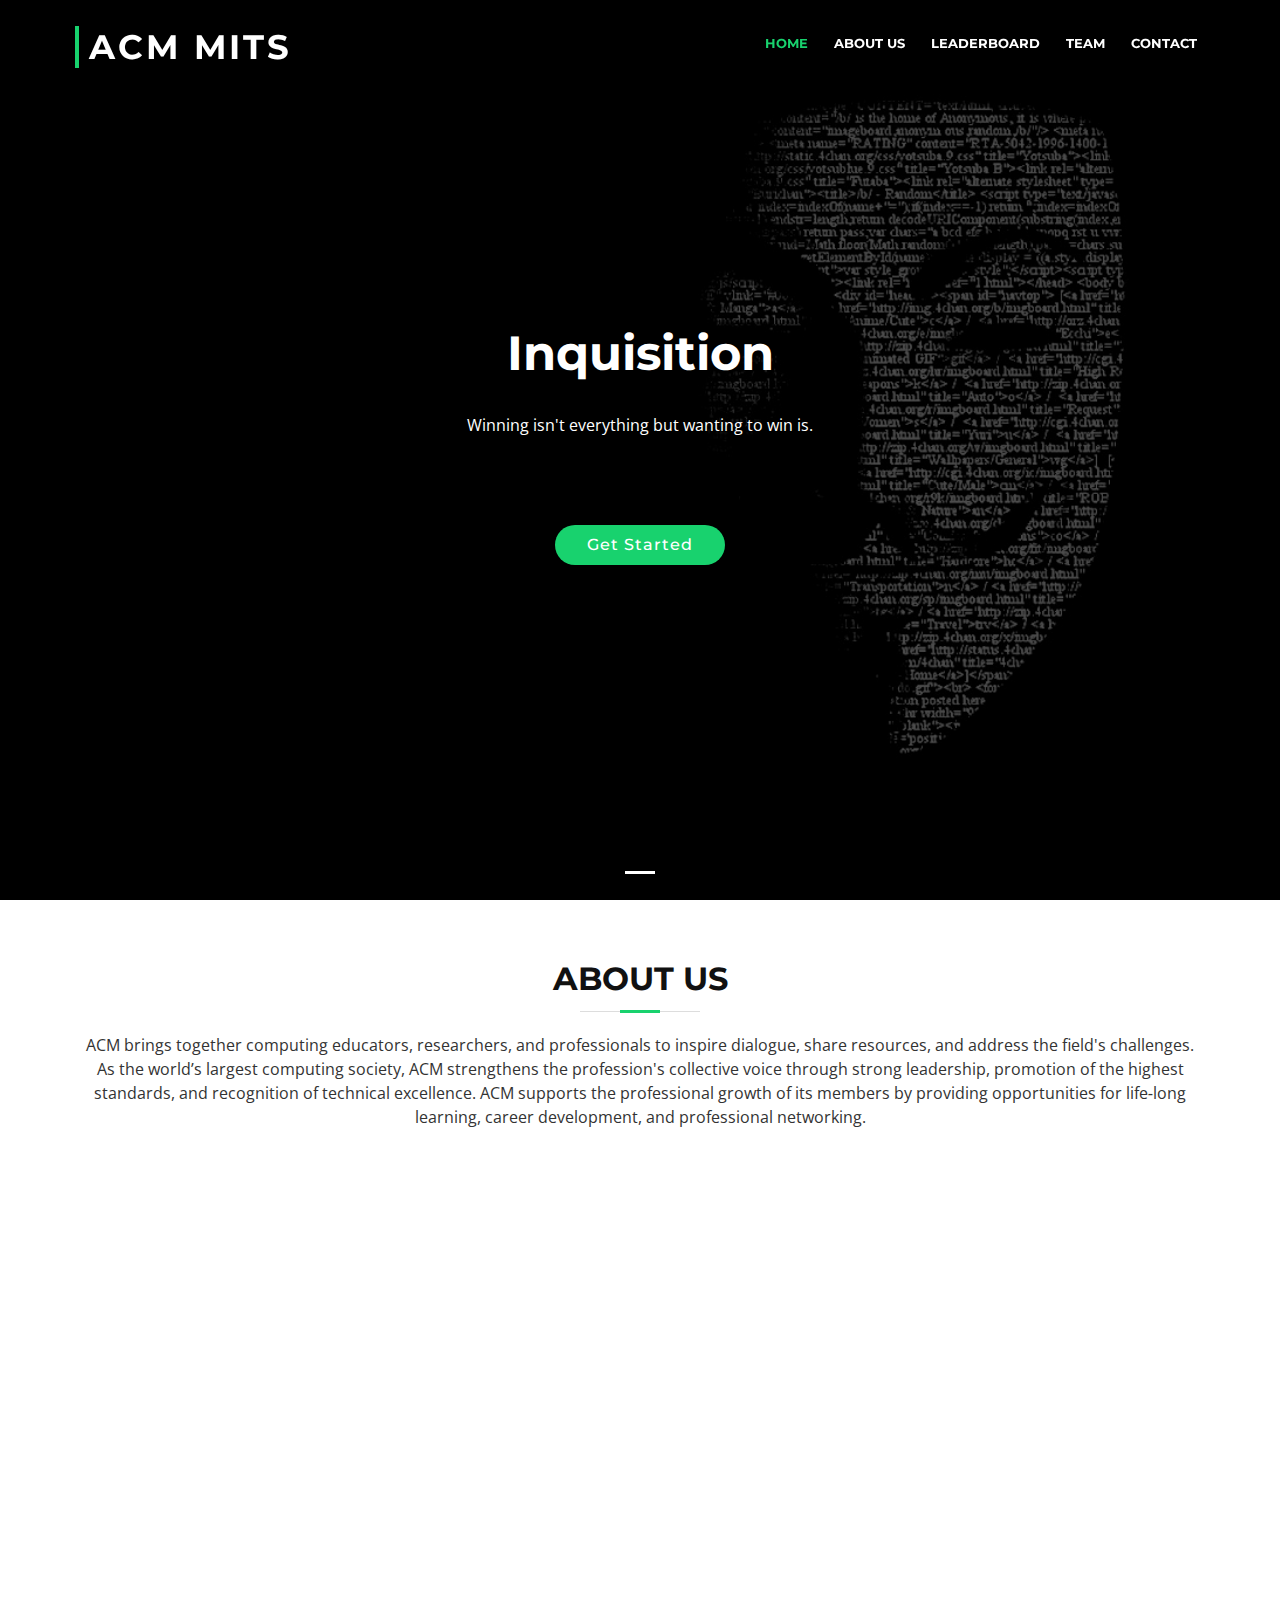
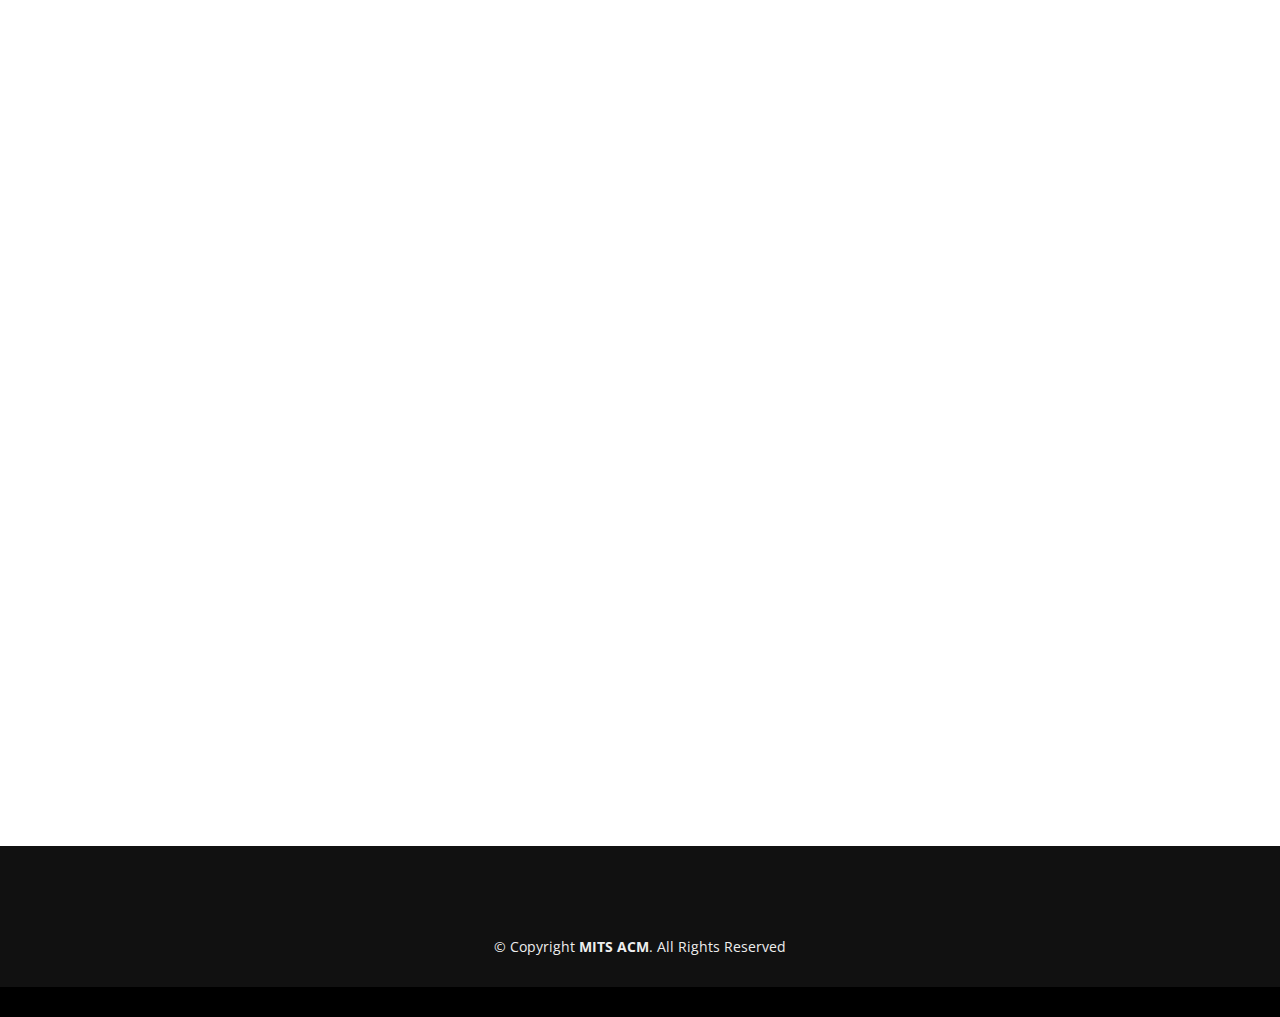
==== commit c6e91219: "image responsive" ====
--- a/index.html
+++ b/index.html
@@ -1,324 +1,316 @@
-<!DOCTYPE html>
-<html lang="en">
-<head>
-  <meta charset="utf-8">
-  <title>Inquisition | MITS ACM</title>
-  <meta content="width=device-width, initial-scale=1.0" name="viewport">
-  <meta content="" name="keywords">
-  <meta content="" name="description">
-
-  <!-- Favicons -->
-  <link href="img/favicon.png" rel="icon">
-  <link href="img/apple-touch-icon.png" rel="apple-touch-icon">
-
-  <!-- Google Fonts -->
-  <link href="https://fonts.googleapis.com/css?family=Open+Sans:300,300i,400,400i,700,700i|Montserrat:300,400,500,700" rel="stylesheet">
-
-  <!-- Bootstrap CSS File -->
-  <link href="lib/bootstrap/css/bootstrap.min.css" rel="stylesheet">
-
-  <!-- Libraries CSS Files -->
-  <link href="lib/font-awesome/css/font-awesome.min.css" rel="stylesheet">
-  <link href="lib/animate/animate.min.css" rel="stylesheet">
-  <link href="lib/ionicons/css/ionicons.min.css" rel="stylesheet">
-  <link href="lib/owlcarousel/assets/owl.carousel.min.css" rel="stylesheet">
-  <link href="lib/lightbox/css/lightbox.min.css" rel="stylesheet">
-
-  <!-- Main Stylesheet File -->
-  <link href="css/style.css" rel="stylesheet">
-
-  <!-- =======================================================
-    Theme Name: BizPage
-    Theme URL: https://bootstrapmade.com/bizpage-bootstrap-business-template/
-    Author: BootstrapMade.com
-    License: https://bootstrapmade.com/license/
-  ======================================================= -->
-</head>
-
-<body>
-
-  <!--==========================
-    Header
-  ============================-->
-  <header id="header">
-    <div class="container-fluid">
-
-      <div id="logo" class="pull-left">
-        <h1><a href="#intro" class="scrollto">ACM MITS</a></h1>
-        <!-- Uncomment below if you prefer to use an image logo -->
-        <!-- <a href="#intro"><img src="img/logo.png" alt="" title="" /></a>-->
-      </div>
-
-      <nav id="nav-menu-container">
-        <ul class="nav-menu">
-          <li class="menu-active"><a href="#intro">Home</a></li>
-          <li><a href="#about">About Us</a></li>
-          <li><a href="leaderboard.html">Leaderboard</a></li>
-          <li><a href="#team">Team</a></li>
-         
-          <li><a href="#contact">Contact</a></li>
-        </ul>
-      </nav><!-- #nav-menu-container -->
-    </div>
-  </header><!-- #header -->
-
-  <!--==========================
-    Intro Section
-  ============================-->
-  <section id="intro">
-    <div class="intro-container">
-      <div id="introCarousel" class="carousel  slide carousel-fade" data-ride="carousel">
-
-        <ol class="carousel-indicators"></ol>
-
-        <div class="carousel-inner" role="listbox">
-
-          <div class="carousel-item active">
-            <div class="carousel-background"><img src="img/intro-carousel/mask.jpg" alt=""></div>
-            <div class="carousel-container">
-              <div class="carousel-content">
-                <h2>Inquisition</h2>
-                <p>Winning isn't everything but wanting to win is.</p>
-                <br>
-                <br>
-                <a href="#Sign-in-with-google" class="btn-get-started scrollto">Get Started</a>
-              </div>
-            </div>
-          </div>
-        </div>
-      </div>
-    </div>
-  </section><!-- #intro -->
-
-  <main id="main">
-
-    <!--==========================
-      Featured Services Section
-    ============================-->
-<!-- #featured-services -->
-
-    <!--==========================
-      About Us Section
-    ============================-->
-    <section id="about">
-      <div class="container">
-
-        <header class="section-header">
-          <h3>About Us</h3>
-          <p>ACM brings together computing educators, researchers, and professionals to inspire dialogue, share resources, and address the field's challenges. As the world’s largest computing society, ACM strengthens the profession's collective voice through strong leadership, promotion of the highest standards, and recognition of technical excellence. ACM supports the professional growth of its members by providing opportunities for life‐long learning, career development, and professional networking.
-</p>
-        </header>
-
-        <div class="row about-cols offset-3">
-
-          <div class="col-md-8 wow fadeInUp align-items-center">
-            <div class="about-col">
-              <div class="img">
-                
-                <div class="icon"><i class="ion-ios-speedometer-outline"></i></div>
-                <br>
-              </div>
-              <h2 class="title"><a href="#">Rules and Regulations</a></h2>
-
-              <p><ul>
-                <li>Admin is always right</li>
-                <li>Answers are case insensitive i.e. FADE & fade are the same</li>
-                <li>First person to reach the final level wins the game</li>
-              </ul></p>
-            </div>
-          </div>
-          
-
-        </div>
-
-      </div>
-    </section><!-- #about -->
-
-   
-   
-
-  
-
-    <!--==========================
-      Team Section
-    ============================-->
-    <section id="team">
-      <div class="container">
-        <div class="section-header wow fadeInUp">
-          <h3>Team</h3>
-          <p>Sed ut perspiciatis unde omnis iste natus error sit voluptatem accusantium doloremque</p>
-        </div>
-
-        <div class="row">
-
-          <div class="col-lg-3 col-md-6 wow fadeInUp">
-            <div class="member">
-              <img src="img/team-1.jpg" class="img-fluid" alt="">
-              <div class="member-info">
-                <div class="member-info-content">
-                  <h4>Walter White</h4>
-                  <span>Chief Executive Officer</span>
-                  <div class="social">
-                    <a href=""><i class="fa fa-twitter"></i></a>
-                    <a href=""><i class="fa fa-facebook"></i></a>
-                    <a href=""><i class="fa fa-google-plus"></i></a>
-                    <a href=""><i class="fa fa-linkedin"></i></a>
-                  </div>
-                </div>
-              </div>
-            </div>
-          </div>
-
-          <div class="col-lg-3 col-md-6 wow fadeInUp" data-wow-delay="0.1s">
-            <div class="member">
-              <img src="img/team-2.jpg" class="img-fluid" alt="">
-              <div class="member-info">
-                <div class="member-info-content">
-                  <h4>Sarah Jhonson</h4>
-                  <span>Product Manager</span>
-                  <div class="social">
-                    <a href=""><i class="fa fa-twitter"></i></a>
-                    <a href=""><i class="fa fa-facebook"></i></a>
-                    <a href=""><i class="fa fa-google-plus"></i></a>
-                    <a href=""><i class="fa fa-linkedin"></i></a>
-                  </div>
-                </div>
-              </div>
-            </div>
-          </div>
-
-          <div class="col-lg-3 col-md-6 wow fadeInUp" data-wow-delay="0.2s">
-            <div class="member">
-              <img src="img/team-3.jpg" class="img-fluid" alt="">
-              <div class="member-info">
-                <div class="member-info-content">
-                  <h4>William Anderson</h4>
-                  <span>CTO</span>
-                  <div class="social">
-                    <a href=""><i class="fa fa-twitter"></i></a>
-                    <a href=""><i class="fa fa-facebook"></i></a>
-                    <a href=""><i class="fa fa-google-plus"></i></a>
-                    <a href=""><i class="fa fa-linkedin"></i></a>
-                  </div>
-                </div>
-              </div>
-            </div>
-          </div>
-
-          <div class="col-lg-3 col-md-6 wow fadeInUp" data-wow-delay="0.3s">
-            <div class="member">
-              <img src="img/team-4.jpg" class="img-fluid" alt="">
-              <div class="member-info">
-                <div class="member-info-content">
-                  <h4>Amanda Jepson</h4>
-                  <span>Accountant</span>
-                  <div class="social">
-                    <a href=""><i class="fa fa-twitter"></i></a>
-                    <a href=""><i class="fa fa-facebook"></i></a>
-                    <a href=""><i class="fa fa-google-plus"></i></a>
-                    <a href=""><i class="fa fa-linkedin"></i></a>
-                  </div>
-                </div>
-              </div>
-            </div>
-          </div>
-
-        </div>
-
-      </div>
-    </section><!-- #team -->
-
-    <!--==========================
-      Contact Section
-    ============================-->
-    <section id="contact" class="section-bg wow fadeInUp">
-      <div class="container">
-
-        <div class="section-header">
-          <h3>Contact Us</h3>
-          <p>Sed ut perspiciatis unde omnis iste natus error sit voluptatem accusantium doloremque</p>
-        </div>
-
-        <div class="row contact-info">
-
-          <div class="col-md-4">
-            <div class="contact-address">
-              <i class="ion-ios-location-outline"></i>
-              <h3>Address</h3>
-              <address>A108 Adam Street, NY 535022, USA</address>
-            </div>
-          </div>
-
-          <div class="col-md-4">
-            <div class="contact-phone">
-              <i class="ion-ios-telephone-outline"></i>
-              <h3>Phone Number</h3>
-              <p><a href="tel:+155895548855">+1 5589 55488 55</a></p>
-            </div>
-          </div>
-
-          <div class="col-md-4">
-            <div class="contact-email">
-              <i class="ion-ios-email-outline"></i>
-              <h3>Email</h3>
-              <p><a href="mailto:info@example.com">info@example.com</a></p>
-            </div>
-          </div>
-
-        </div>
-
-        
-
-  </main>
-
-  <!--==========================
-    Footer
-  ============================-->
-  <footer id="footer">
-    <div class="footer-top">
-      <div class="container">
-    
-    </div>
-
-    <div class="container">
-      <div class="copyright">
-        &copy; Copyright <strong>BizPage</strong>. All Rights Reserved
-      </div>
-      <div class="credits">
-        <!--
-          All the links in the footer should remain intact.
-          You can delete the links only if you purchased the pro version.
-          Licensing information: https://bootstrapmade.com/license/
-          Purchase the pro version with working PHP/AJAX contact form: https://bootstrapmade.com/buy/?theme=BizPage
-        -->
-        Designed by <a href="https://bootstrapmade.com/">BootstrapMade</a>
-      </div>
-    </div>
-  </footer><!-- #footer -->
-
-  <a href="#" class="back-to-top"><i class="fa fa-chevron-up"></i></a>
-  <!-- Uncomment below i you want to use a preloader -->
-  <!-- <div id="preloader"></div> -->
-
-  <!-- JavaScript Libraries -->
-  <script src="lib/jquery/jquery.min.js"></script>
-  <script src="lib/jquery/jquery-migrate.min.js"></script>
-  <script src="lib/bootstrap/js/bootstrap.bundle.min.js"></script>
-  <script src="lib/easing/easing.min.js"></script>
-  <script src="lib/superfish/hoverIntent.js"></script>
-  <script src="lib/superfish/superfish.min.js"></script>
-  <script src="lib/wow/wow.min.js"></script>
-  <script src="lib/waypoints/waypoints.min.js"></script>
-  <script src="lib/counterup/counterup.min.js"></script>
-  <script src="lib/owlcarousel/owl.carousel.min.js"></script>
-  <script src="lib/isotope/isotope.pkgd.min.js"></script>
-  <script src="lib/lightbox/js/lightbox.min.js"></script>
-  <script src="lib/touchSwipe/jquery.touchSwipe.min.js"></script>
-  <!-- Contact Form JavaScript File -->
-  <script src="contactform/contactform.js"></script>
-
-  <!-- Template Main Javascript File -->
-  <script src="js/main.js"></script>
-
-</body>
-</html>
+<!DOCTYPE html>
+<html lang="en">
+<head>
+  <meta charset="utf-8">
+  <title>Inquisition | MITS ACM</title>
+  <meta content="width=device-width, initial-scale=1.0" name="viewport">
+  <meta content="" name="keywords">
+  <meta content="" name="description">
+
+  <!-- Favicons -->
+  <link href="img/favicon.png" rel="icon">
+  <link href="img/apple-touch-icon.png" rel="apple-touch-icon">
+
+  <!-- Google Fonts -->
+  <link href="https://fonts.googleapis.com/css?family=Open+Sans:300,300i,400,400i,700,700i|Montserrat:300,400,500,700" rel="stylesheet">
+
+  <!-- Bootstrap CSS File -->
+  <link href="lib/bootstrap/css/bootstrap.min.css" rel="stylesheet">
+
+  <!-- Libraries CSS Files -->
+  <link href="lib/font-awesome/css/font-awesome.min.css" rel="stylesheet">
+  <link href="lib/animate/animate.min.css" rel="stylesheet">
+  <link href="lib/ionicons/css/ionicons.min.css" rel="stylesheet">
+  <link href="lib/owlcarousel/assets/owl.carousel.min.css" rel="stylesheet">
+  <link href="lib/lightbox/css/lightbox.min.css" rel="stylesheet">
+
+  <!-- Main Stylesheet File -->
+  <link href="css/style.css" rel="stylesheet">
+
+  <!-- =======================================================
+    Theme Name: BizPage
+    Theme URL: https://bootstrapmade.com/bizpage-bootstrap-business-template/
+    Author: BootstrapMade.com
+    License: https://bootstrapmade.com/license/
+  ======================================================= -->
+</head>
+
+<body>
+
+  <!--==========================
+    Header
+  ============================-->
+  <header id="header">
+    <div class="container-fluid">
+
+      <div id="logo" class="pull-left">
+        <h1><a href="#intro" class="scrollto">ACM MITS</a></h1>
+        <!-- Uncomment below if you prefer to use an image logo -->
+        <!-- <a href="#intro"><img src="img/logo.png" alt="" title="" /></a>-->
+      </div>
+
+      <nav id="nav-menu-container">
+        <ul class="nav-menu">
+          <li class="menu-active"><a href="#intro">Home</a></li>
+          <li><a href="#about">About Us</a></li>
+          <li><a href="leaderboard.html">Leaderboard</a></li>
+          <li><a href="#team">Team</a></li>
+         
+          <li><a href="#contact">Contact</a></li>
+        </ul>
+      </nav><!-- #nav-menu-container -->
+    </div>
+  </header><!-- #header -->
+
+  <!--==========================
+    Intro Section
+  ============================-->
+  <section id="intro">
+    <div class="intro-container">
+      <div id="introCarousel" class="carousel  slide carousel-fade" data-ride="carousel">
+
+        <ol class="carousel-indicators"></ol>
+
+        <div class="carousel-inner" role="listbox">
+
+          <div class="carousel-item active">
+            <div class="carousel-background"><img src="img/intro-carousel/mask.jpg" class="img-responsive"  alt=""></div>
+            <div class="carousel-container">
+              <div class="carousel-content">
+                <h2>Inquisition</h2>
+                <p>Winning isn't everything but wanting to win is.</p>
+                <br>
+                <br>
+                <a href="#Sign-in-with-google" class="btn-get-started scrollto">Get Started</a>
+              </div>
+            </div>
+          </div>
+        </div>
+      </div>
+    </div>
+  </section><!-- #intro -->
+
+  <main id="main">
+
+    <!--==========================
+      Featured Services Section
+    ============================-->
+<!-- #featured-services -->
+
+    <!--==========================
+      About Us Section
+    ============================-->
+    <section id="about">
+      <div class="container">
+
+        <header class="section-header">
+          <h3>About Us</h3>
+          <p>ACM brings together computing educators, researchers, and professionals to inspire dialogue, share resources, and address the field's challenges. As the world’s largest computing society, ACM strengthens the profession's collective voice through strong leadership, promotion of the highest standards, and recognition of technical excellence. ACM supports the professional growth of its members by providing opportunities for life‐long learning, career development, and professional networking.
+</p>
+        </header>
+
+        <div class="row about-cols offset-3">
+
+          <div class="col-md-8 wow fadeInUp align-items-center">
+            <div class="about-col">
+              <div class="img">
+                
+                <div class="icon"><i class="ion-ios-speedometer-outline"></i></div>
+                <br>
+              </div>
+              <h2 class="title"><a href="#">Rules and Regulations</a></h2>
+
+              <p><ul>
+                <li>Admin is always right</li>
+                <li>Answers are case insensitive i.e. FADE & fade are the same</li>
+                <li>First person to reach the final level wins the game</li>
+              </ul></p>
+            </div>
+          </div>
+          
+
+        </div>
+
+      </div>
+    </section><!-- #about -->
+
+   
+   
+
+  
+
+    <!--==========================
+      Team Section
+    ============================-->
+    <section id="team">
+      <div class="container">
+        <div class="section-header wow fadeInUp">
+          <h3>Team</h3>
+         
+        </div>
+
+        <div class="row">
+
+          <div class="col-lg-3 col-md-6 wow fadeInUp">
+            <div class="member">
+              <img src="img/team-1.jpg" class="img-fluid" alt="">
+              <div class="member-info">
+                <div class="member-info-content">
+                  <h4>Muhammed Ajmal</h4>
+                  <span>Chairman</span>
+                  <div class="social">
+                    <a href=""><i class="fa fa-twitter"></i></a>
+                    <a href=""><i class="fa fa-facebook"></i></a>
+                    <a href=""><i class="fa fa-google-plus"></i></a>
+                    <a href=""><i class="fa fa-linkedin"></i></a>
+                  </div>
+                </div>
+              </div>
+            </div>
+          </div>
+
+          <div class="col-lg-3 col-md-6 wow fadeInUp" data-wow-delay="0.1s">
+            <div class="member">
+              <img src="img/team-2.jpg" class="img-fluid" alt="">
+              <div class="member-info">
+                <div class="member-info-content">
+                  <h4>Aashna Naushad</h4>
+                  <span>Vice Chair</span>
+                  <div class="social">
+                    <a href=""><i class="fa fa-twitter"></i></a>
+                    <a href=""><i class="fa fa-facebook"></i></a>
+                    <a href=""><i class="fa fa-google-plus"></i></a>
+                    <a href=""><i class="fa fa-linkedin"></i></a>
+                  </div>
+                </div>
+              </div>
+            </div>
+          </div>
+
+          <div class="col-lg-3 col-md-6 wow fadeInUp" data-wow-delay="0.2s">
+            <div class="member">
+              <img src="img/team-3.jpg" class="img-fluid" alt="">
+              <div class="member-info">
+                <div class="member-info-content">
+                  <h4>Nihal Zakir</h4>
+                  <span>Treasurer</span>
+                  <div class="social">
+                    <a href=""><i class="fa fa-twitter"></i></a>
+                    <a href=""><i class="fa fa-facebook"></i></a>
+                    <a href=""><i class="fa fa-google-plus"></i></a>
+                    <a href=""><i class="fa fa-linkedin"></i></a>
+                  </div>
+                </div>
+              </div>
+            </div>
+          </div>
+
+          <div class="col-lg-3 col-md-6 wow fadeInUp" data-wow-delay="0.3s">
+            <div class="member">
+              <img src="img/team-4.jpg" class="img-fluid" alt="">
+              <div class="member-info">
+                <div class="member-info-content">
+                  <h4>Nikhitha Ann Joy</h4>
+                  <span>Web Master</span>
+                  <div class="social">
+                    <a href=""><i class="fa fa-twitter"></i></a>
+                    <a href=""><i class="fa fa-facebook"></i></a>
+                    <a href=""><i class="fa fa-google-plus"></i></a>
+                    <a href=""><i class="fa fa-linkedin"></i></a>
+                  </div>
+                </div>
+              </div>
+            </div>
+          </div>
+
+        </div>
+
+      </div>
+    </section><!-- #team -->
+
+    <!--==========================
+      Contact Section
+    ============================-->
+    <section id="contact" class="section-bg wow fadeInUp">
+      <div class="container">
+
+        <div class="section-header">
+          <h3>Contact Us</h3>
+          <p>Contact the team for any clarifications</p>
+        </div>
+
+        <div class="row contact-info">
+
+          <div class="col-md-4">
+           
+          </div>
+
+          <div class="col-md-4">
+            <div class="contact-phone">
+              <i class="ion-ios-telephone-outline"></i>
+              <h3>Phone Number</h3>
+              <p><a href="tel:+155895548855">+91 8089 563676</a></p>
+            </div>
+          </div>
+
+          <div class="col-md-4">
+           
+          </div>
+
+        </div>
+
+        
+
+  </main>
+
+  <!--==========================
+    Footer
+  ============================-->
+  <footer id="footer">
+    <div class="footer-top">
+      <div class="container">
+    
+    </div>
+
+    <div class="container">
+      <div class="copyright">
+        &copy; Copyright <strong>MITS ACM</strong>. All Rights Reserved
+      </div>
+      <div class="credits">
+        <!--
+          All the links in the footer should remain intact.
+          You can delete the links only if you purchased the pro version.
+          Licensing information: https://bootstrapmade.com/license/
+          Purchase the pro version with working PHP/AJAX contact form: https://bootstrapmade.com/buy/?theme=BizPage
+        -->
+        
+      </div>
+    </div>
+  </footer><!-- #footer -->
+
+  <a href="#" class="back-to-top"><i class="fa fa-chevron-up"></i></a>
+  <!-- Uncomment below i you want to use a preloader -->
+  <!-- <div id="preloader"></div> -->
+
+  <!-- JavaScript Libraries -->
+  <script src="lib/jquery/jquery.min.js"></script>
+  <script src="lib/jquery/jquery-migrate.min.js"></script>
+  <script src="lib/bootstrap/js/bootstrap.bundle.min.js"></script>
+  <script src="lib/easing/easing.min.js"></script>
+  <script src="lib/superfish/hoverIntent.js"></script>
+  <script src="lib/superfish/superfish.min.js"></script>
+  <script src="lib/wow/wow.min.js"></script>
+  <script src="lib/waypoints/waypoints.min.js"></script>
+  <script src="lib/counterup/counterup.min.js"></script>
+  <script src="lib/owlcarousel/owl.carousel.min.js"></script>
+  <script src="lib/isotope/isotope.pkgd.min.js"></script>
+  <script src="lib/lightbox/js/lightbox.min.js"></script>
+  <script src="lib/touchSwipe/jquery.touchSwipe.min.js"></script>
+  <!-- Contact Form JavaScript File -->
+  <script src="contactform/contactform.js"></script>
+
+  <!-- Template Main Javascript File -->
+  <script src="js/main.js"></script>
+
+</body>
+</html>
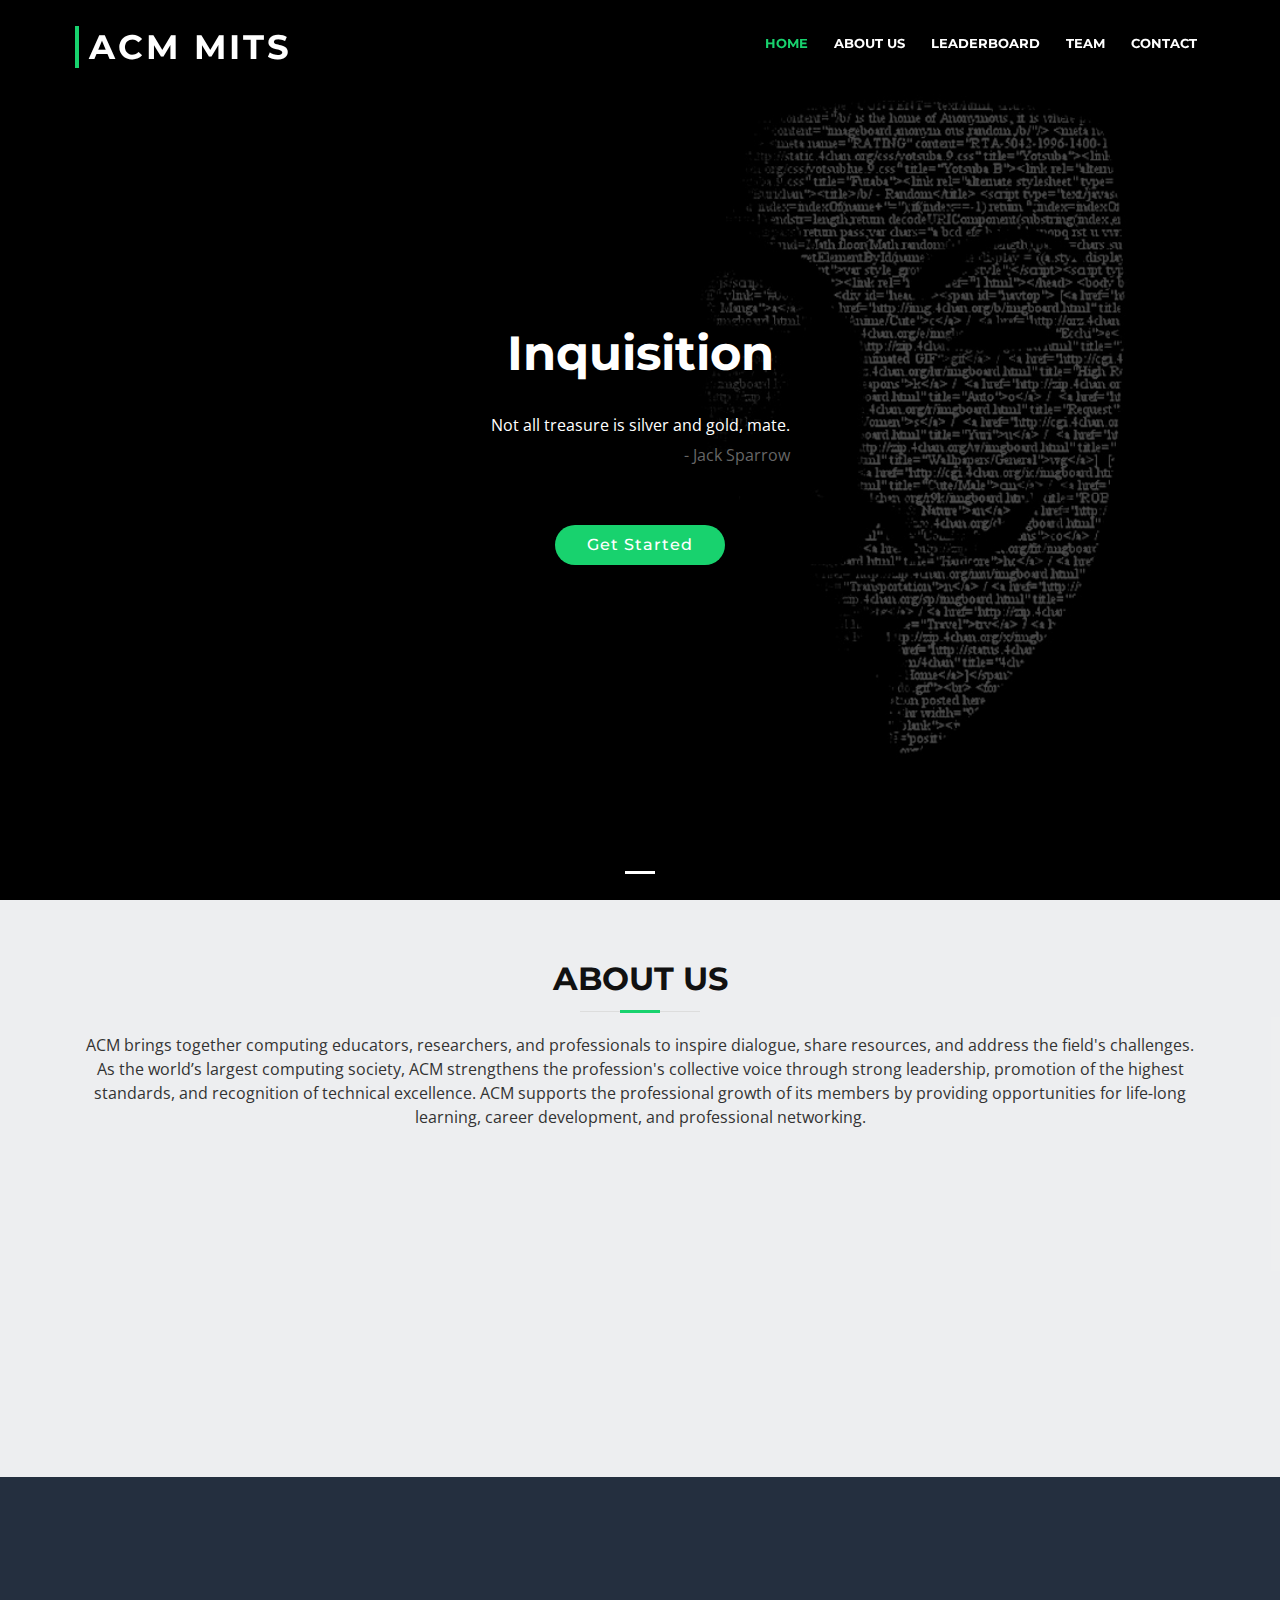
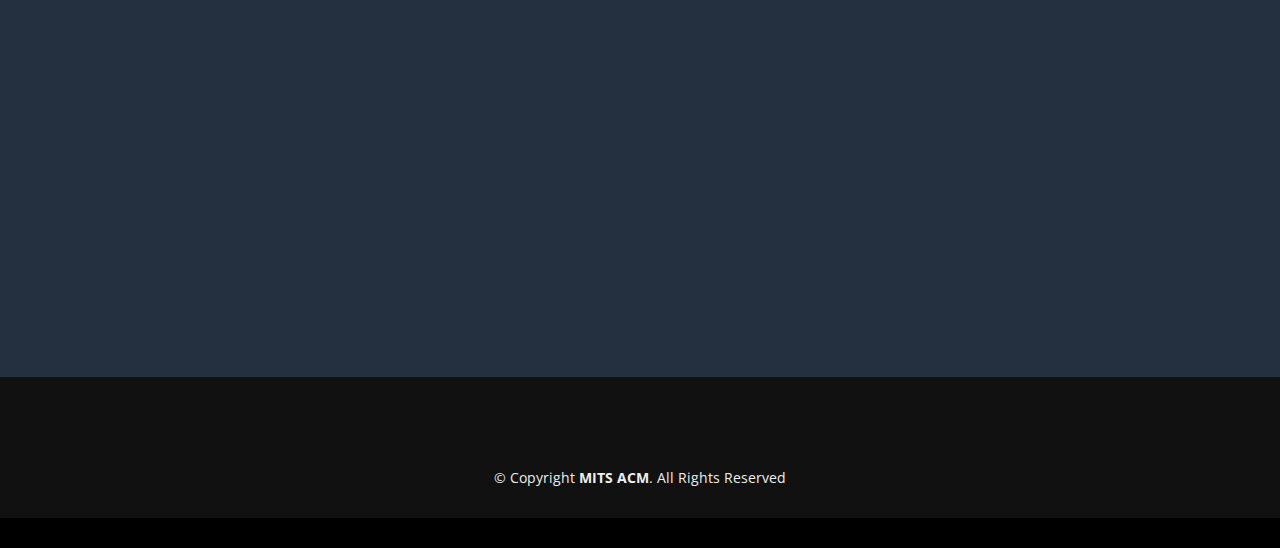
==== commit 6faa31b9: "loader testing" ====
--- a/index.html
+++ b/index.html
@@ -54,7 +54,7 @@
           <li class="menu-active"><a href="#intro">Home</a></li>
           <li><a href="#about">About Us</a></li>
           <li><a href="leaderboard.html">Leaderboard</a></li>
-          <li><a href="#team">Team</a></li>
+          <li><a href="team.html">Team</a></li>
          
           <li><a href="#contact">Contact</a></li>
         </ul>
@@ -65,6 +65,7 @@
   <!--==========================
     Intro Section
   ============================-->
+
   <section id="intro">
     <div class="intro-container">
       <div id="introCarousel" class="carousel  slide carousel-fade" data-ride="carousel">
@@ -74,11 +75,12 @@
         <div class="carousel-inner" role="listbox">
 
           <div class="carousel-item active">
-            <div class="carousel-background"><img src="img/intro-carousel/mask.jpg" class="img-responsive"  alt=""></div>
+            <div class="carousel-background wow fadeIn"><img src="img/intro-carousel/mask.jpg" class="img-fluid" alt="image loading"></div>
             <div class="carousel-container">
               <div class="carousel-content">
-                <h2>Inquisition</h2>
-                <p>Winning isn't everything but wanting to win is.</p>
+                <h2 >Inquisition</h2>
+                <p>Not all treasure is silver and gold, mate.</p>
+                <div align=right> - Jack Sparrow</div>
                 <br>
                 <br>
                 <a href="#Sign-in-with-google" class="btn-get-started scrollto">Get Started</a>
@@ -109,7 +111,7 @@
 </p>
         </header>
 
-        <div class="row about-cols offset-3">
+        <div class="row about-cols offset-md-3">
 
           <div class="col-md-8 wow fadeInUp align-items-center">
             <div class="about-col">
@@ -139,94 +141,7 @@
 
   
 
-    <!--==========================
-      Team Section
-    ============================-->
-    <section id="team">
-      <div class="container">
-        <div class="section-header wow fadeInUp">
-          <h3>Team</h3>
-         
-        </div>
-
-        <div class="row">
-
-          <div class="col-lg-3 col-md-6 wow fadeInUp">
-            <div class="member">
-              <img src="img/team-1.jpg" class="img-fluid" alt="">
-              <div class="member-info">
-                <div class="member-info-content">
-                  <h4>Muhammed Ajmal</h4>
-                  <span>Chairman</span>
-                  <div class="social">
-                    <a href=""><i class="fa fa-twitter"></i></a>
-                    <a href=""><i class="fa fa-facebook"></i></a>
-                    <a href=""><i class="fa fa-google-plus"></i></a>
-                    <a href=""><i class="fa fa-linkedin"></i></a>
-                  </div>
-                </div>
-              </div>
-            </div>
-          </div>
-
-          <div class="col-lg-3 col-md-6 wow fadeInUp" data-wow-delay="0.1s">
-            <div class="member">
-              <img src="img/team-2.jpg" class="img-fluid" alt="">
-              <div class="member-info">
-                <div class="member-info-content">
-                  <h4>Aashna Naushad</h4>
-                  <span>Vice Chair</span>
-                  <div class="social">
-                    <a href=""><i class="fa fa-twitter"></i></a>
-                    <a href=""><i class="fa fa-facebook"></i></a>
-                    <a href=""><i class="fa fa-google-plus"></i></a>
-                    <a href=""><i class="fa fa-linkedin"></i></a>
-                  </div>
-                </div>
-              </div>
-            </div>
-          </div>
-
-          <div class="col-lg-3 col-md-6 wow fadeInUp" data-wow-delay="0.2s">
-            <div class="member">
-              <img src="img/team-3.jpg" class="img-fluid" alt="">
-              <div class="member-info">
-                <div class="member-info-content">
-                  <h4>Nihal Zakir</h4>
-                  <span>Treasurer</span>
-                  <div class="social">
-                    <a href=""><i class="fa fa-twitter"></i></a>
-                    <a href=""><i class="fa fa-facebook"></i></a>
-                    <a href=""><i class="fa fa-google-plus"></i></a>
-                    <a href=""><i class="fa fa-linkedin"></i></a>
-                  </div>
-                </div>
-              </div>
-            </div>
-          </div>
-
-          <div class="col-lg-3 col-md-6 wow fadeInUp" data-wow-delay="0.3s">
-            <div class="member">
-              <img src="img/team-4.jpg" class="img-fluid" alt="">
-              <div class="member-info">
-                <div class="member-info-content">
-                  <h4>Nikhitha Ann Joy</h4>
-                  <span>Web Master</span>
-                  <div class="social">
-                    <a href=""><i class="fa fa-twitter"></i></a>
-                    <a href=""><i class="fa fa-facebook"></i></a>
-                    <a href=""><i class="fa fa-google-plus"></i></a>
-                    <a href=""><i class="fa fa-linkedin"></i></a>
-                  </div>
-                </div>
-              </div>
-            </div>
-          </div>
-
-        </div>
-
-      </div>
-    </section><!-- #team -->
+   
 
     <!--==========================
       Contact Section
--- a/css/style.css
+++ b/css/style.css
@@ -133,9 +133,10 @@
   right: 0;
   transition: all 0.5s;
   z-index: 997;
-}
-
-#header.header-scrolled {
+  background: rgba(0, 0, 0, 0.9);
+}
+
+#header .header-scrolled {
   background: rgba(0, 0, 0, 0.9);
   padding: 20px 0;
   height: 72px;
@@ -221,6 +222,8 @@
 
 #intro .carousel-background img {
   max-width: 100%;
+  opacity: .35;
+
 }
 
 #intro .carousel-content {
@@ -236,7 +239,7 @@
 
 #intro p {
   width: 80%;
-  margin: 0 auto 30px auto;
+  margin: 0 auto 5px auto;
   color: #fff;
 }
 
@@ -258,7 +261,7 @@
 #intro .carousel-fade .carousel-inner .carousel-item-next.carousel-item-left,
 #intro .carousel-fade .carousel-inner .carousel-item-prev.carousel-item-right {
   opacity: 1;
-  transition: 0.5s;
+  transition: 0;
 }
 
 #intro .carousel-fade .carousel-inner .carousel-item-next,
@@ -1545,6 +1548,7 @@
 
   #intro p {
     width: 100%;
+    padding-bottom: 1px;
   
   }
 
@@ -1583,4 +1587,79 @@
   #mobile-nav-toggle {
     display: inline;
   }
-}+}
+
+/*loader *******
+***************/
+body, html {
+    height: 100%;
+    text-align: center;
+}
+
+body {
+  background-color: #242F3F;
+}
+
+.loader {
+  display: inline-block;
+  width: 30px;
+  height: 30px;
+  position: relative;
+  border: 4px solid #Fff;
+  top: 50%;
+  animation: loader 2s infinite ease;
+}
+
+.loader-inner {
+  vertical-align: top;
+  display: inline-block;
+  width: 100%;
+  background-color: #fff;
+  animation: loader-inner 2s infinite ease-in;
+}
+
+@keyframes loader {
+  0% {
+    transform: rotate(0deg);
+  }
+  
+  25% {
+    transform: rotate(180deg);
+  }
+  
+  50% {
+    transform: rotate(180deg);
+  }
+  
+  75% {
+    transform: rotate(360deg);
+  }
+  
+  100% {
+    transform: rotate(360deg);
+  }
+}
+
+@keyframes loader-inner {
+  0% {
+    height: 0%;
+  }
+  
+  25% {
+    height: 0%;
+  }
+  
+  50% {
+    height: 100%;
+  }
+  
+  75% {
+    height: 100%;
+  }
+  
+  100% {
+    height: 0%;
+  }
+}
+/*loader *******
+***************/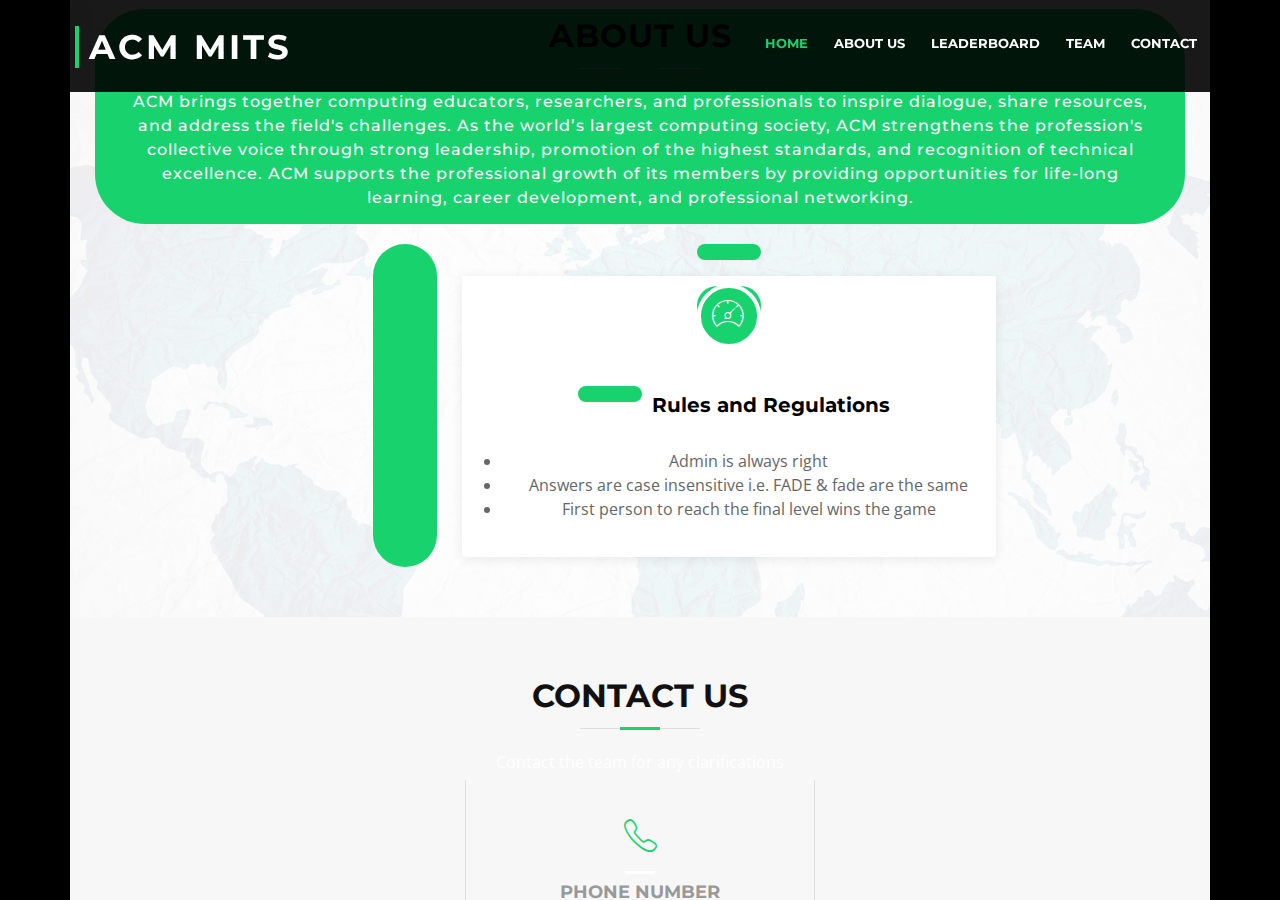
==== commit 95760c4e: "Update index.html" ====
--- a/index.html
+++ b/index.html
@@ -1,5 +1,6 @@
 <!DOCTYPE html>
 <html lang="en">
+
 <head>
   <meta charset="utf-8">
   <title>Inquisition | MITS ACM</title>
@@ -12,7 +13,8 @@
   <link href="img/apple-touch-icon.png" rel="apple-touch-icon">
 
   <!-- Google Fonts -->
-  <link href="https://fonts.googleapis.com/css?family=Open+Sans:300,300i,400,400i,700,700i|Montserrat:300,400,500,700" rel="stylesheet">
+  <link href="https://fonts.googleapis.com/css?family=Open+Sans:300,300i,400,400i,700,700i|Montserrat:300,400,500,700"
+    rel="stylesheet">
 
   <!-- Bootstrap CSS File -->
   <link href="lib/bootstrap/css/bootstrap.min.css" rel="stylesheet">
@@ -27,15 +29,12 @@
   <!-- Main Stylesheet File -->
   <link href="css/style.css" rel="stylesheet">
 
-  <!-- =======================================================
-    Theme Name: BizPage
-    Theme URL: https://bootstrapmade.com/bizpage-bootstrap-business-template/
-    Author: BootstrapMade.com
-    License: https://bootstrapmade.com/license/
-  ======================================================= -->
 </head>
 
 <body>
+  <div class="loader-wrapper">
+    <span class="loader"><span class="loader-inner"></span></span>
+  </div>
 
   <!--==========================
     Header
@@ -55,7 +54,7 @@
           <li><a href="#about">About Us</a></li>
           <li><a href="leaderboard.html">Leaderboard</a></li>
           <li><a href="team.html">Team</a></li>
-         
+
           <li><a href="#contact">Contact</a></li>
         </ul>
       </nav><!-- #nav-menu-container -->
@@ -66,6 +65,98 @@
     Intro Section
   ============================-->
 
+  <!--==========================
+    Modal login
+  ============================-->
+  <div class="modal fade" id="modalLoginForm" tabindex="-1" role="dialog" aria-labelledby="exampleModalLabel"
+    aria-hidden="true">
+    <div class="modal-dialog modal-dialog-centered"" role=" document">
+      <div class="modal-content">
+        <div class="modal-header">
+          <h5 class="modal-title" id="exampleModalLabel">Sign in</h5>
+          <button type="button" class="close" data-dismiss="modal" aria-label="Close">
+            <span aria-hidden="true">&times;</span>
+          </button>
+        </div>
+        <div class="modal-body">
+          <form>
+            <div class="form-group">
+              <label for="user-email" class="col-form-label">Email ID:</label>
+              <input type="email" class="form-control validate" id="email-name">
+            </div>
+            <div class="form-group">
+              <label for="Password" class="col-form-label">Password:</label>
+              <input type="password" id="defaultForm-pass" class="form-control validate">
+            </div>
+          </form>
+        </div>
+        <div class="modal-footer">
+          No Account? <a href="" data-toggle="modal" data-target="#modalSignupForm" data-dismiss="#modalLoginForm">Sign
+            up! .</a>
+          <button type="button" class="btn btn-primary">Login</button>
+        </div>
+      </div>
+    </div>
+  </div>
+
+  
+  <!--==========================
+    Modal sign up 
+  ============================-->
+  <div class="modal fade" id="modalSignupForm" tabindex="-1" role="dialog" aria-labelledby="exampleModalLabel"
+    aria-hidden="true">
+    <div class="modal-dialog modal-dialog-centered"" role=" document">
+      <div class="modal-content">
+        <div class="modal-header">
+          <h5 class="modal-title" id="exampleModalLabel">Sign in</h5>
+          <button type="button" class="close" data-dismiss="modal" aria-label="Close">
+            <span aria-hidden="true">&times;</span>
+          </button>
+        </div>
+        <div class="modal-body">
+          <form>
+
+            <div class="form-group">
+              <label for="user-name" class="col-form-label">Name:</label>
+              <input type="text" class="form-control" id="user-name" required>
+            </div>
+            <div class="form-group">
+                <label for="user-dep" class="col-form-label">Department:</label>
+                <select>
+                  <option>CSE</option>
+                  <option>ECE</option>
+                  <option>EEE</option>
+                  <option>Mechanical</option>
+                  <option>Civil</option>
+                </select>
+                &nbsp;&nbsp;&nbsp;&nbsp;&nbsp;
+                <label for="user-year" class="col-form-label">Year:</label>
+                <select>
+                  <option>1st</option>
+                  <option>2nd</option>
+                  <option>3rd</option>
+                  <option>4th</option>
+                </select>
+              </div>
+            <div class="form-group">
+              <label for="user-email" class="col-form-label">Email ID:</label>
+              <input type="email" class="form-control validate" id="email-id" required>
+            </div>
+            <div class="form-group">
+              <label for="Password" class="col-form-label">Password:</label>
+              <input type="password" id="defaultForm-pass" class="form-control validate" required>
+            </div>
+          </form>
+        </div>
+        <div class="modal-footer">
+         
+          <button type="submit" class="btn btn-primary">Sign up</button>
+        </div>
+      </div>
+    </div>
+  </div>
+
+
   <section id="intro">
     <div class="intro-container">
       <div id="introCarousel" class="carousel  slide carousel-fade" data-ride="carousel">
@@ -75,15 +166,16 @@
         <div class="carousel-inner" role="listbox">
 
           <div class="carousel-item active">
-            <div class="carousel-background wow fadeIn"><img src="img/intro-carousel/mask.jpg" class="img-fluid" alt="image loading"></div>
+            <div class="carousel-background wow fadeIn"><img src="img/intro-carousel/mask.jpg" class="img-fluid"
+                alt="image loading"></div>
             <div class="carousel-container">
               <div class="carousel-content">
-                <h2 >Inquisition</h2>
+                <h2>Inquisition</h2>
                 <p>Not all treasure is silver and gold, mate.</p>
                 <div align=right> - Jack Sparrow</div>
                 <br>
                 <br>
-                <a href="#Sign-in-with-google" class="btn-get-started scrollto">Get Started</a>
+                <a href="" class="btn-get-started scrollto" data-toggle="modal" data-target="#modalLoginForm >Get Started</a>
               </div>
             </div>
           </div>
@@ -97,7 +189,7 @@
     <!--==========================
       Featured Services Section
     ============================-->
-<!-- #featured-services -->
+    <!-- #featured-services -->
 
     <!--==========================
       About Us Section
@@ -107,8 +199,12 @@
 
         <header class="section-header">
           <h3>About Us</h3>
-          <p>ACM brings together computing educators, researchers, and professionals to inspire dialogue, share resources, and address the field's challenges. As the world’s largest computing society, ACM strengthens the profession's collective voice through strong leadership, promotion of the highest standards, and recognition of technical excellence. ACM supports the professional growth of its members by providing opportunities for life‐long learning, career development, and professional networking.
-</p>
+          <p>ACM brings together computing educators, researchers, and professionals to inspire dialogue, share
+            resources, and address the field's challenges. As the world’s largest computing society, ACM strengthens the
+            profession's collective voice through strong leadership, promotion of the highest standards, and recognition
+            of technical excellence. ACM supports the professional growth of its members by providing opportunities for
+            life‐long learning, career development, and professional networking.
+          </p>
         </header>
 
         <div class="row about-cols offset-md-3">
@@ -116,32 +212,34 @@
           <div class="col-md-8 wow fadeInUp align-items-center">
             <div class="about-col">
               <div class="img">
-                
+
                 <div class="icon"><i class="ion-ios-speedometer-outline"></i></div>
                 <br>
               </div>
               <h2 class="title"><a href="#">Rules and Regulations</a></h2>
 
-              <p><ul>
-                <li>Admin is always right</li>
-                <li>Answers are case insensitive i.e. FADE & fade are the same</li>
-                <li>First person to reach the final level wins the game</li>
-              </ul></p>
-            </div>
-          </div>
-          
+              <p>
+                <ul>
+                  <li>Admin is always right</li>
+                  <li>Answers are case insensitive i.e. FADE & fade are the same</li>
+                  <li>First person to reach the final level wins the game</li>
+                </ul>
+              </p>
+            </div>
+          </div>
+
 
         </div>
 
       </div>
     </section><!-- #about -->
 
-   
-   
-
-  
-
-   
+
+
+
+
+
+
 
     <!--==========================
       Contact Section
@@ -157,7 +255,7 @@
         <div class="row contact-info">
 
           <div class="col-md-4">
-           
+
           </div>
 
           <div class="col-md-4">
@@ -169,12 +267,12 @@
           </div>
 
           <div class="col-md-4">
-           
-          </div>
-
-        </div>
-
-        
+
+          </div>
+
+        </div>
+
+
 
   </main>
 
@@ -184,23 +282,23 @@
   <footer id="footer">
     <div class="footer-top">
       <div class="container">
-    
-    </div>
-
-    <div class="container">
-      <div class="copyright">
-        &copy; Copyright <strong>MITS ACM</strong>. All Rights Reserved
-      </div>
-      <div class="credits">
-        <!--
+
+      </div>
+
+      <div class="container">
+        <div class="copyright">
+          &copy; Copyright <strong>MITS ACM</strong>. All Rights Reserved
+        </div>
+        <div class="credits">
+          <!--
           All the links in the footer should remain intact.
           You can delete the links only if you purchased the pro version.
           Licensing information: https://bootstrapmade.com/license/
           Purchase the pro version with working PHP/AJAX contact form: https://bootstrapmade.com/buy/?theme=BizPage
         -->
-        
-      </div>
-    </div>
+
+        </div>
+      </div>
   </footer><!-- #footer -->
 
   <a href="#" class="back-to-top"><i class="fa fa-chevron-up"></i></a>
@@ -227,5 +325,14 @@
   <!-- Template Main Javascript File -->
   <script src="js/main.js"></script>
 
+  <script>
+
+    $(window).load(function () {
+      // Animate loader off screen
+      $(".loader-wrapper").fadeOut("slow");;
+    });
+  </script>
+
 </body>
+
 </html>
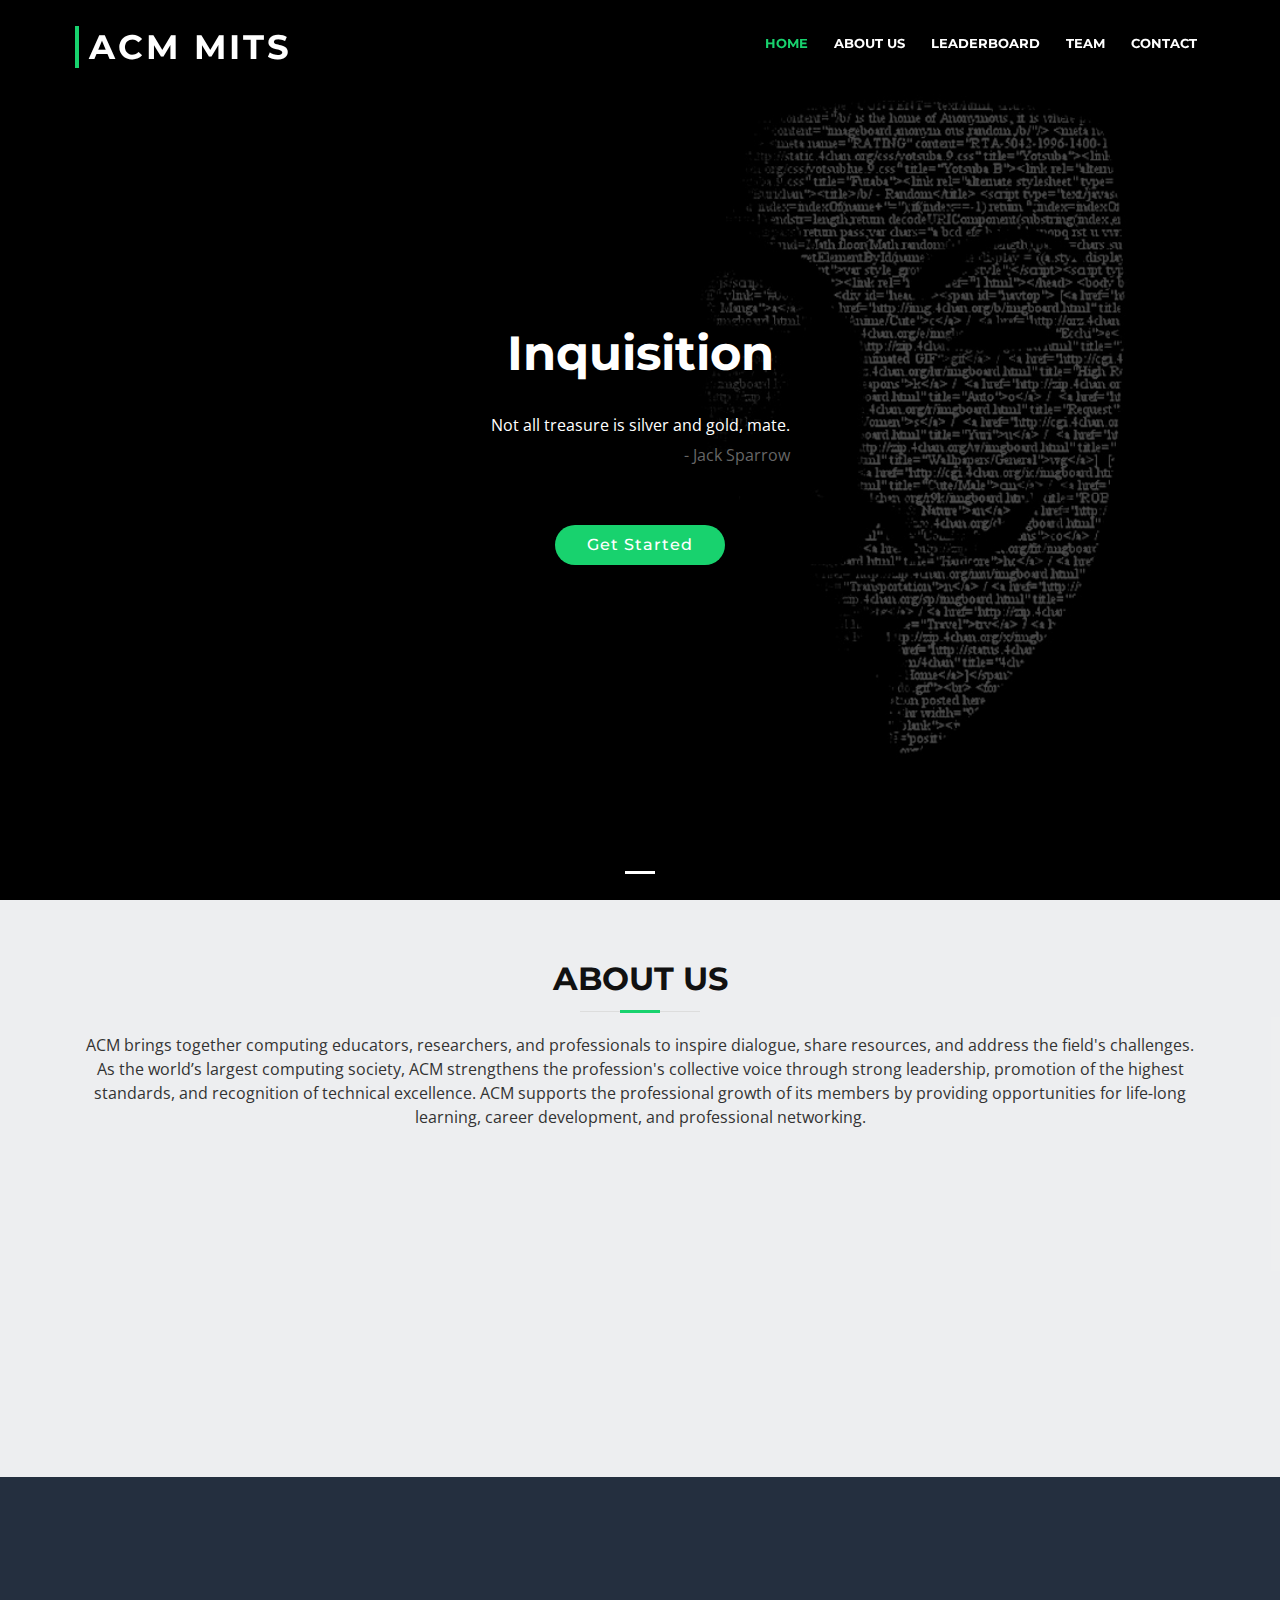
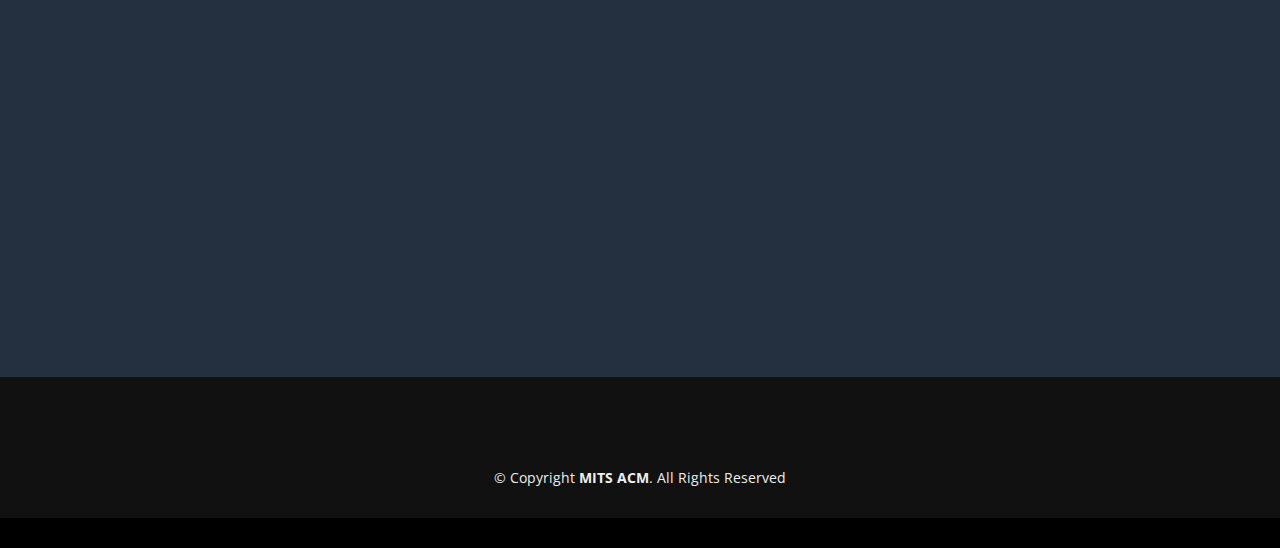
==== commit b39a0dd3: "Update index.html" ====
--- a/index.html
+++ b/index.html
@@ -175,7 +175,7 @@
                 <div align=right> - Jack Sparrow</div>
                 <br>
                 <br>
-                <a href="" class="btn-get-started scrollto" data-toggle="modal" data-target="#modalLoginForm >Get Started</a>
+                <a href="" class="btn-get-started scrollto" data-toggle="modal" data-target="#modalLoginForm" >Get Started</a>
               </div>
             </div>
           </div>
